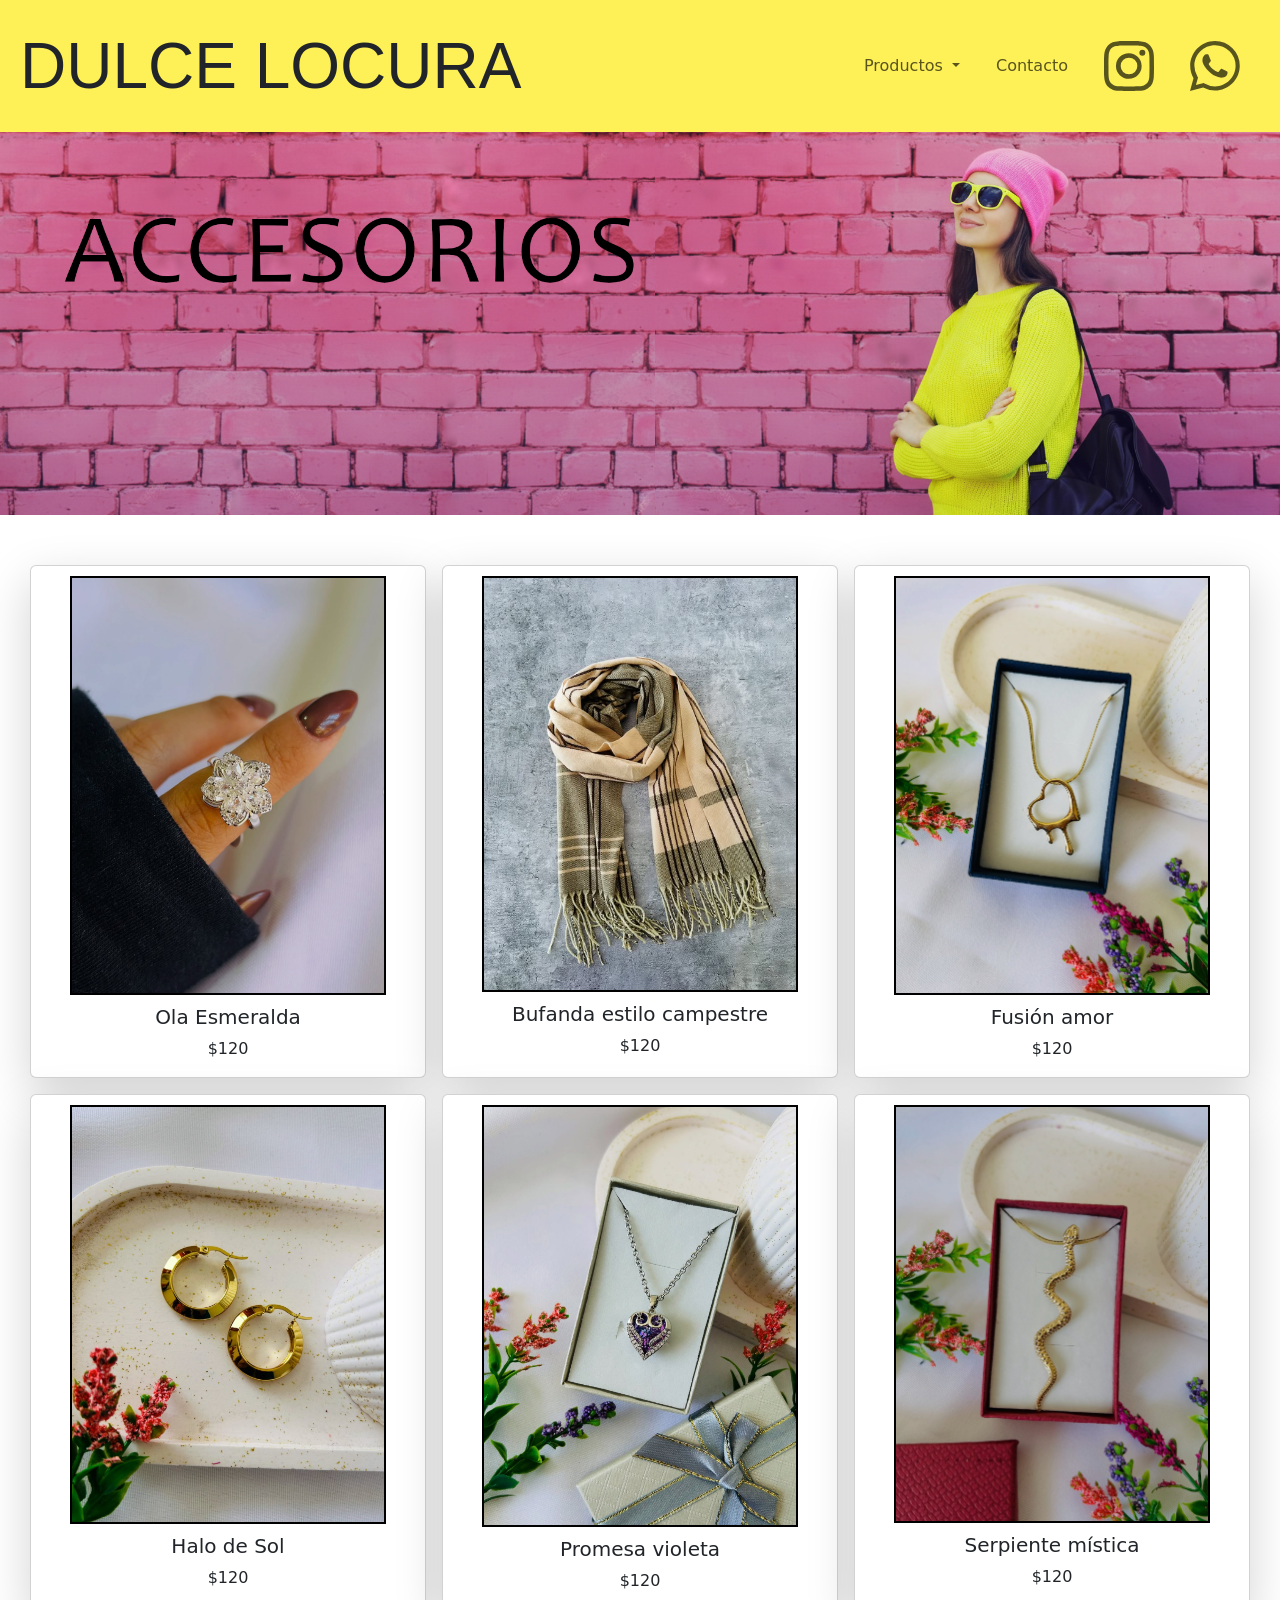
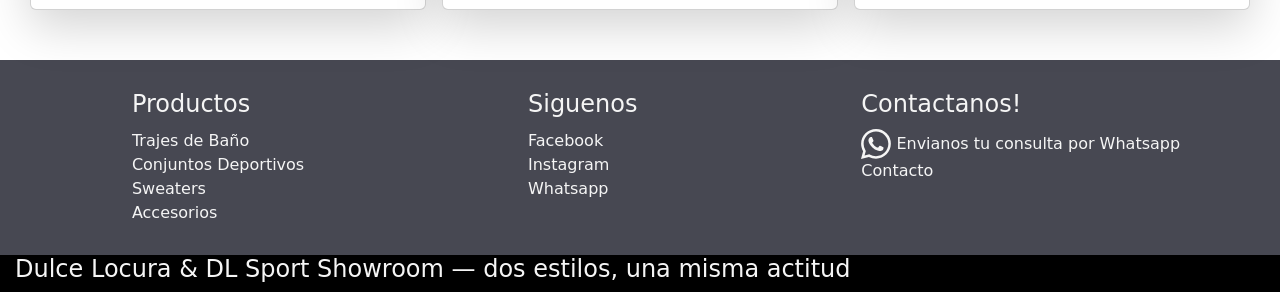
==== pages/accesorios.html @ 911ea477 "falta corregir mq contacto" ====
<!DOCTYPE html>
<html lang="en">
<head>
    <meta charset="UTF-8">
    <meta name="viewport" content="width=device-width, initial-scale=1.0">
   
    <title>Dulce Locura</title>
    <link rel="icon" href="../imagenes/logo-DL.png" type="logo-DL.png">

    <!-- link de bootsrapt, es un CSS que esta en la nube --> 
    <link href="https://cdn.jsdelivr.net/npm/bootstrap@5.3.8/dist/css/bootstrap.min.css" rel="stylesheet" integrity="sha384-sRIl4kxILFvY47J16cr9ZwB07vP4J8+LH7qKQnuqkuIAvNWLzeN8tE5YBujZqJLB" crossorigin="anonymous">

    <!--acceso al CSS -->
    <link rel="stylesheet" href="../css/main.css">
    
</head>
<body>

    <header>

        <a href="../index.html" class="titulo-principal text-decoration-none text-dark">DULCE LOCURA</a>

        <nav class="navbar navbar-expand navbar-light" > 
            <div class="container-fluid">
                <ul class="navbar-nav ms-auto d-flex flex-row align-items-center">
                    <li class="nav-item dropdown">
                            <a class="nav-link dropdown-toggle" href="#" id="navbarDropdown" role="button" data-bs-toggle="dropdown" aria-expanded="false">
                            Productos
                            </a>
                            <ul class="dropdown-menu yellow-bg">
                                <li><a class="dropdown-item" href="trajesdebanio.html">Trajes de baño</a></li>
                                <li><a class="dropdown-item" href="conjuntosdeportivos.html">Conjutos deportivos</a></li>
                                <li><a class="dropdown-item" href="sweaters.html">Sweaters</a></li>
                                <li><hr class="dropdown-divider"></li>
                                <li><a class="dropdown-item" href="../index.html">Menu principal</a></li>
                            </ul>
                    </li> 
                    <li class="nav-item">
                        <a href="contacto.html" class="nav-link" >Contacto</a>
                    </li>          
                    <li class="nav-item">
                        <a class="nav-link" href="https://www.instagram.com/dulcelocura96/" target="_blank">
                        <svg xmlns="http://www.w3.org/2000/svg" width="50" height="50" fill="currentColor" class="bi bi-instagram" viewBox="0 0 16 16">
                        <path d="M8 0C5.829 0 5.556.01 4.703.048 3.85.088 3.269.222 2.76.42a3.9 3.9 0 0 0-1.417.923A3.9 3.9 0 0 0 .42 2.76C.222 3.268.087 3.85.048 4.7.01 5.555 0 5.827 0 8.001c0 2.172.01 2.444.048 3.297.04.852.174 1.433.372 1.942.205.526.478.972.923 1.417.444.445.89.719 1.416.923.51.198 1.09.333 1.942.372C5.555 15.99 5.827 16 8 16s2.444-.01 3.298-.048c.851-.04 1.434-.174 1.943-.372a3.9 3.9 0 0 0 1.416-.923c.445-.445.718-.891.923-1.417.197-.509.332-1.09.372-1.942C15.99 10.445 16 10.173 16 8s-.01-2.445-.048-3.299c-.04-.851-.175-1.433-.372-1.941a3.9 3.9 0 0 0-.923-1.417A3.9 3.9 0 0 0 13.24.42c-.51-.198-1.092-.333-1.943-.372C10.443.01 10.172 0 7.998 0zm-.717 1.442h.718c2.136 0 2.389.007 3.232.046.78.035 1.204.166 1.486.275.373.145.64.319.92.599s.453.546.598.92c.11.281.24.705.275 1.485.039.843.047 1.096.047 3.231s-.008 2.389-.047 3.232c-.035.78-.166 1.203-.275 1.485a2.5 2.5 0 0 1-.599.919c-.28.28-.546.453-.92.598-.28.11-.704.24-1.485.276-.843.038-1.096.047-3.232.047s-2.39-.009-3.233-.047c-.78-.036-1.203-.166-1.485-.276a2.5 2.5 0 0 1-.92-.598 2.5 2.5 0 0 1-.6-.92c-.109-.281-.24-.705-.275-1.485-.038-.843-.046-1.096-.046-3.233s.008-2.388.046-3.231c.036-.78.166-1.204.276-1.486.145-.373.319-.64.599-.92s.546-.453.92-.598c.282-.11.705-.24 1.485-.276.738-.034 1.024-.044 2.515-.045zm4.988 1.328a.96.96 0 1 0 0 1.92.96.96 0 0 0 0-1.92m-4.27 1.122a4.109 4.109 0 1 0 0 8.217 4.109 4.109 0 0 0 0-8.217m0 1.441a2.667 2.667 0 1 1 0 5.334 2.667 2.667 0 0 1 0-5.334"/>
                        </svg></a>
                    </li>           
                    <li class="nav-item"> 
                        <a  class="nav-link" href="https://web.whatsapp.com/" target="_blank"> 
                        <svg width="50" height="100" fill="currentColor" viewBox="0 0 16 16">
                        <path d="M13.601 2.326A7.85 7.85 0 0 0 7.994 0C3.627 0 .068 3.558.064 7.926c0 1.399.366 2.76 1.057 3.965L0 16l4.204-1.102a7.9 7.9 0 0 0 3.79.965h.004c4.368 0 7.926-3.558 7.93-7.93A7.9 7.9 0 0 0 13.6 2.326zM7.994 14.521a6.6 6.6 0 0 1-3.356-.92l-.24-.144-2.494.654.666-2.433-.156-.251a6.56 6.56 0 0 1-1.007-3.505c0-3.626 2.957-6.584 6.591-6.584a6.56 6.56 0 0 1 4.66 1.931 6.56 6.56 0 0 1 1.928 4.66c-.004 3.639-2.961 6.592-6.592 6.592m3.615-4.934c-.197-.099-1.17-.578-1.353-.646-.182-.065-.315-.099-.445.099-.133.197-.513.646-.627.775-.114.133-.232.148-.43.05-.197-.1-.836-.308-1.592-.985-.59-.525-.985-1.175-1.103-1.372-.114-.198-.011-.304.088-.403.087-.088.197-.232.296-.346.1-.114.133-.198.198-.33.065-.134.034-.248-.015-.347-.05-.099-.445-1.076-.612-1.47-.16-.389-.323-.335-.445-.34-.114-.007-.247-.007-.38-.007a.73.73 0 0 0-.529.247c-.182.198-.691.677-.691 1.654s.71 1.916.81 2.049c.098.133 1.394 2.132 3.383 2.992.47.205.84.326 1.129.418.475.152.904.129 1.246.08.38-.058 1.171-.48 1.338-.943.164-.464.164-.86.114-.943-.049-.084-.182-.133-.38-.232"/></svg> </a> 
                    </li>       
                </ul>
            </div>
        </nav>   
        
    </header>
   
    <main>

        <section>
            <!-- PORTADA -->
            <img class="img-fluid" src="../imagenes/Accesorios/portada.png">
        </section>
    
    
        <div class="menu-principal-accesorios">

            <div class="card h-100 shadow-lg">
                <img src="../imagenes/Accesorios/AnilloFlorDiamante.png" alt="AnilloFlorDiamante">

                <div class="card-body text-center">
                    <h5 class="card-title">Ola Esmeralda</h5>
                    <p class="card-text">$120</p>
                    <!-- <a href="#" class="btn btn-dark">Comprar</a> -->
                </div>
            </div>

            <div class="card h-100 shadow-lg">
               <img src="../imagenes/Accesorios/BufandaEstiloCampestre.png" alt="BufandaEstiloCampestre">

                <div class="card-body text-center">
                    <h5 class="card-title">Bufanda estilo campestre</h5>
                    <p class="card-text">$120</p>
                    <!-- <a href="#" class="btn btn-dark">Comprar</a> -->
                </div>
            </div>

            <div class="card h-100 shadow-lg">
                <img src="../imagenes/Accesorios/FusiónAmor.png" alt="FusiónAmor" >

                <div class="card-body text-center">
                    <h5 class="card-title">Fusión amor</h5>
                    <p class="card-text">$120</p>
                    <!-- <a href="#" class="btn btn-dark">Comprar</a> -->
                </div>
            </div>

            <div class="card h-100 shadow-lg">
                <img src="../imagenes/Accesorios/HalodeSol.png" alt="HalodeSol">

                <div class="card-body text-center">
                    <h5 class="card-title">Halo de Sol</h5>
                    <p class="card-text">$120</p>
                    <!-- <a href="#" class="btn btn-dark">Comprar</a> -->
                </div>
            </div>

            <div class="card h-100 shadow-lg">
                <img src="../imagenes/Accesorios/PromesaVioleta.png" alt="PromesaVioleta">

                <div class="card-body text-center">
                    <h5 class="card-title">Promesa violeta</h5>
                    <p class="card-text">$120</p>
                    <!-- <a href="#" class="btn btn-dark">Comprar</a> -->
                </div>
            </div>

            <div class="card h-100 shadow-lg">
               <img src="../imagenes/Accesorios/SerpienteMística.png" alt="SerpienteMística">

                <div class="card-body text-center">
                    <h5 class="card-title">Serpiente mística</h5>
                    <p class="card-text">$120</p>
                    <!-- <a href="#" class="btn btn-dark">Comprar</a> -->
                </div>
            </div>

        </div>

    </main>

    <section class="menu-abajo">
        
        <ul>
            <li><h4>Productos</h4></li>
            <li><a href="trajesdebanio.html" class="pie-de-pagina">Trajes de Baño</a></li>
            <li><a href="conjuntosdeportivos.html" class="pie-de-pagina">Conjuntos Deportivos</a></li>
            <li><a href="sweaters.html" class="pie-de-pagina">Sweaters</a></li>
            <li><a href="accesorios.html" class="pie-de-pagina">Accesorios</a></li>
        </ul>

        
        <ul>
            <li><h4>Siguenos</h4></li>
            <li><a href="https://www.facebook.com/" class="pie-de-pagina" target="_blank">Facebook</a></li>
            <li><a href="https://www.instagram.com/dulcelocura96/" class="pie-de-pagina" target="_blank">Instagram</a></li>
            <li><a href="https://web.whatsapp.com/"  class="pie-de-pagina" target="_blank">Whatsapp</a></li>               
        </ul>

         <ul>
            <li><h4>Contactanos!</h4></li>
            <a href="https://web.whatsapp.com/" class="pie-de-pagina"  target="_blank">
                <!-- <svg xmlns="http://www.w3.org/2000/svg"  width="10"  height="10"  fill="currentColor"  viewBox="0 0 16 16"> -->
                <!-- <path d="M13.601 2.326A7.85 7.85 0 0 0 7.994 0C3.627 0 .068 3.558.064 7.926c0 1.399.366 2.76 1.057 3.965L0 16l4.204-1.102a7.9 7.9 0 0 0 3.79.965h.004c4.368 0 7.926-3.558 7.93-7.93A7.9 7.9 0 0 0 13.6 2.326z"/></svg> -->
                        <svg width="30"  fill="currentColor" viewBox="0 0 16 16">
                        <path d="M13.601 2.326A7.85 7.85 0 0 0 7.994 0C3.627 0 .068 3.558.064 7.926c0 1.399.366 2.76 1.057 3.965L0 16l4.204-1.102a7.9 7.9 0 0 0 3.79.965h.004c4.368 0 7.926-3.558 7.93-7.93A7.9 7.9 0 0 0 13.6 2.326zM7.994 14.521a6.6 6.6 0 0 1-3.356-.92l-.24-.144-2.494.654.666-2.433-.156-.251a6.56 6.56 0 0 1-1.007-3.505c0-3.626 2.957-6.584 6.591-6.584a6.56 6.56 0 0 1 4.66 1.931 6.56 6.56 0 0 1 1.928 4.66c-.004 3.639-2.961 6.592-6.592 6.592m3.615-4.934c-.197-.099-1.17-.578-1.353-.646-.182-.065-.315-.099-.445.099-.133.197-.513.646-.627.775-.114.133-.232.148-.43.05-.197-.1-.836-.308-1.592-.985-.59-.525-.985-1.175-1.103-1.372-.114-.198-.011-.304.088-.403.087-.088.197-.232.296-.346.1-.114.133-.198.198-.33.065-.134.034-.248-.015-.347-.05-.099-.445-1.076-.612-1.47-.16-.389-.323-.335-.445-.34-.114-.007-.247-.007-.38-.007a.73.73 0 0 0-.529.247c-.182.198-.691.677-.691 1.654s.71 1.916.81 2.049c.098.133 1.394 2.132 3.383 2.992.47.205.84.326 1.129.418.475.152.904.129 1.246.08.38-.058 1.171-.48 1.338-.943.164-.464.164-.86.114-.943-.049-.084-.182-.133-.38-.232"/></svg> </a> 
                </a>
            <a href="https://web.whatsapp.com/" class="pie-de-pagina"  target="_blank">Envianos tu consulta por Whatsapp</a> 
            <li><a href="contacto.html" class="nav-link" >Contacto</a></li>
        </ul>
        
    </section>

        <footer>
            <h4>Dulce Locura & DL Sport Showroom — dos estilos, una misma actitud<h4>
        </footer>
    
        <!-- js -->
        <script src="https://cdn.jsdelivr.net/npm/bootstrap@5.3.2/dist/js/bootstrap.bundle.min.js"></script>
</body>
</html>
---- css/main.css ----
@charset "UTF-8";
* {
  margin: 0; /* reset */
  padding: 0; /* reset */
  box-sizing: border-box; /* reset */
  text-decoration: none; /*eliminar subrayado por defecto*/
  list-style: none; /*eliminar viñeta de las listas*/
}

/***HEADER**************************************************************************************/
header .titulo-principal {
  color: black;
  font-family: Candara, Calibri, Segoe UI, Arial, sans-serif;
  font-size: 4rem;
}
header {
  display: flex;
  align-items: center;
  justify-content: space-between;
  background-color: #FEF157;
  padding-right: 20px;
  padding-left: 20px;
}
header ul {
  display: flex;
  gap: 20px;
}
header .yellow-bg {
  background-color: #B8E6D0;
}
header .yellow-bg li a:hover {
  background-color: #FED06E;
}
header .yellow-bg li a:active {
  background-color: #D99A91;
  color: whitesmoke;
}

/**FIN HEADER*****************************************************************************/
/*********FONDO PAGINA CONTACTO****************/
.bg-contacto {
  background-color: #e4e4db;
}

main section img .portada {
  width: 100%;
  height: auto;
  display: block;
}
main svg {
  width: 100px; /*relacionado con los iconos de wps y de ig*/
  height: 50px;
}
main svg:hover {
  transform: scale(1.1);
}
main .menu-principal {
  padding-top: 50px;
  padding-bottom: 50px;
  display: grid;
  grid-template-columns: 1fr 1fr;
  grid-template-rows: repeat(2, auto);
  gap: 4rem;
}
main .menu-principal div img { /* fuerzo a que las imagenes entren en su contenedor */
  width: 100%;
  height: 100%;
  object-fit: contain;
}
main .menu-principal div img:hover {
  transform: scale(1.1);
}
main {
  /****PRODUCTOS DESTACADOS EN LA PAGINA PRINCIPAL****************************************************************/
}
main .menu-productos-destacados {
  display: grid;
  grid-template-columns: repeat(4, 1fr);
  grid-template-rows: auto;
  text-align: center;
  gap: 1rem;
}
main .menu-productos-destacados article img {
  width: 100%;
  max-width: 250px; /* ajustá este número */
  height: auto;
  border: 1px solid black;
}
main {
  /*****MENU DE QUIENES SOMOS*********************************************************************/
  /*poner en una misma linea*/
}
main .quienes-somos {
  display: grid;
  grid-template-columns: 1.5fr 1fr 1fr;
  grid-template-rows: auto;
  background-color: rgb(129, 129, 138);
  margin: 5%;
  padding: 1%;
  justify-items: center;
}
main .quienes-somos div {
  width: 72%;
  align-content: space-between;
}
main .quienes-somos p span {
  display: block; /*define el span*/
}
main .descripcion {
  padding-top: 25px;
  text-align: justify;
}
main section img {
  width: 100%;
  height: auto;
  display: block;
}
main {
  /******PAGINA DE TRAJES DE BAÑO****************************************************************************/
}
main .menu-principal-trajes-de-banio {
  display: grid;
  grid-template-columns: repeat(3, 1fr);
  grid-template-rows: repeat(2, auto);
  /* 2 filas * 3 columnas*/
  gap: 1rem;
  padding: 50px 30px;
}
main .menu-principal-trajes-de-banio div {
  text-align: left;
  padding-top: 10px;
}
main .menu-principal-trajes-de-banio div img {
  width: 80%;
  display: block;
  margin: 0 auto;
  border: 2px solid black;
}
main {
  /**********PAGINA DE CONJUNTOS DEPORTIVOS***********************************************************/
}
main .menu-principal-conjuntos-deportivos {
  display: grid;
  grid-template-columns: repeat(3, 1fr);
  grid-template-rows: repeat(2, auto);
  /* 2 filas * 3 columnas*/
  gap: 1rem;
  padding: 50px 30px;
}
main .menu-principal-conjuntos-deportivos div {
  text-align: left;
  padding-top: 10px;
}
main .menu-principal-conjuntos-deportivos div img {
  width: 80%;
  display: block;
  margin: 0 auto;
  border: 2px solid black;
}
main {
  /**********PAGINA DE SWEATERS***********************************************************/
}
main .menu-principal-sweaters {
  display: grid;
  grid-template-columns: repeat(3, 1fr);
  grid-template-rows: repeat(2, auto);
  /* 2 filas * 3 columnas*/
  gap: 1rem;
  padding: 50px 30px;
}
main .menu-principal-sweaters div {
  text-align: left;
  padding-top: 10px;
}
main .menu-principal-sweaters div img {
  width: 80%;
  display: block;
  margin: 0 auto;
  border: 2px solid black;
}
main {
  /**********PAGINA DE ACCESORIOS***********************************************************/
}
main .menu-principal-accesorios {
  display: grid;
  grid-template-columns: repeat(3, 1fr);
  grid-template-rows: repeat(2, auto);
  /* 2 filas * 3 columnas*/
  gap: 1rem;
  padding: 50px 30px;
}
main .menu-principal-accesorios div {
  text-align: left;
  padding-top: 10px;
}
main .menu-principal-accesorios div img {
  width: 80%;
  display: block;
  margin: 0 auto;
  border: 2px solid black;
}
main .email {
  display: flex;
}
main {
  /***

  /**********PAGINA DE CONTACTO***********************************************************/
}
main .NombreApellido {
  display: flex;
  gap: 10px;
}
main .boton-enviar {
  background-color: rgb(129, 129, 138); /* color */
  color: whitesmoke; /* texto */
  padding: 10px 20px;
  border: none;
  border-radius: 8px;
}
main .boton-enviar:active {
  background-color: rgb(71, 72, 82); /* color */
  color: whitesmoke; /* texto */
  padding: 10px 20px;
  border: none;
  border-radius: 8px;
}

/*****MENU DEL FONDO *********************************************************************/
.menu-abajo {
  background-color: rgb(71, 72, 82);
  padding: 30px 20px; /* mejor que solo bottom */
  color: whitesmoke;
  display: flex;
  justify-content: space-around; /* más limpio */
  align-items: flex-start; /* CLAVE */
  flex-wrap: wrap; /* para responsive */
  gap: 2rem;
}
.menu-abajo ul a {
  color: whitesmoke;
  text-decoration: none;
}
.menu-abajo ul li h4 {
  margin-bottom: 10px;
}
.menu-abajo ul li a {
  color: whitesmoke;
  text-decoration: none;
}

footer {
  margin-top: -16px;
  padding-left: 15px;
  background-color: black;
  color: whitesmoke;
  display: flex;
  align-items: center;
  justify-content: space-between;
}

/***TITULO PRINCIPAL*******************/
@media (max-width: 768px) {
  header .titulo-principal {
    font-size: 29px;
  }
}
/*************INDEX*****************/
@media (max-width: 768px) {
  main .menu-principal {
    grid-template-columns: 1fr;
    grid-template-rows: repeat(4, auto);
    gap: 1rem;
  }
  main .menu-principal div img {
    width: 80%;
    display: block;
    margin: 0 auto;
  }
}
/*****PRODUCTOS DESTACADOS****************/
@media (max-width: 768px) {
  main .menu-productos-destacados {
    grid-template-columns: 1fr;
    grid-template-rows: repeat(4, auto);
  }
  main .productos-destacados {
    width: 50%;
    display: block;
    max-width: 250px;
    height: auto;
    border: 1px solid black;
    margin: 0 auto;
  }
  main .menu-productos-destacados article {
    text-align: center;
    padding-top: 18px;
  }
}
/******QUIENES SOMOS*************************/
@media (max-width: 768px) {
  main .quienes-somos {
    grid-template-columns: repeat(2, 1fr);
    grid-template-rows: repeat(50%);
  }
  main .descripcion {
    grid-column: 1/span 2;
  }
}
/****TRAJES DE BAÑO************************/
@media (max-width: 768px) {
  main .menu-principal-trajes-de-banio {
    grid-template-columns: 1fr;
    grid-template-rows: repeat(6, auto);
    gap: 1rem;
    padding: 50px 30px;
  }
  main div {
    text-align: left;
    padding-top: 10px;
  }
  main div img {
    width: 80%;
    display: block;
    margin: 0 auto;
    border: 2px solid black;
  }
}
/****CONJUNTOS DEPORTIVOS**********/
@media (max-width: 768px) {
  main .menu-principal-conjuntos-deportivos {
    grid-template-columns: 1fr;
    grid-template-rows: repeat(6, auto);
    gap: 1rem;
    padding: 50px 30px;
  }
  main div {
    text-align: left;
    padding-top: 10px;
  }
  main div img {
    width: 80%;
    display: block;
    margin: 0 auto;
    border: 2px solid black;
  }
}
/****CONJUNTOS SWEATERS**********/
@media (max-width: 768px) {
  main .menu-principal-sweaters {
    grid-template-columns: 1fr;
    grid-template-rows: repeat(6, auto);
    gap: 1rem;
    padding: 50px 30px;
  }
  main div {
    text-align: left;
    padding-top: 10px;
  }
  main div img {
    width: 80%;
    display: block;
    margin: 0 auto;
    border: 2px solid black;
  }
}
/****CONJUNTOS ACCESORIOS**********/
@media (max-width: 768px) {
  main .menu-principal-accesorios {
    grid-template-columns: 1fr;
    grid-template-rows: repeat(6, auto);
    gap: 1rem;
    padding: 50px 30px;
  }
  main div {
    text-align: left;
    padding-top: 10px;
  }
  main div img {
    width: 80%;
    display: block;
    margin: 0 auto;
    border: 2px solid black;
  }
}
/****CONTACTO**********/
@media (max-width: 768px) {
  .NombreApellido {
    flex-direction: column;
    align-items: flex-start;
  }
  .NombreApellido input {
    max-width: 100%;
  }
}
/*****MENU DE ABAJO**************************/
@media (max-width: 768px) {
  section .menu-abajo {
    flex-direction: column;
    align-items: flex-start;
  }
}
/*****PRODUCTOS DESTACADOS****************/
@media (min-width: 768px) and (max-width: 1023px) {
  main .menu-productos-destacados {
    grid-template-columns: 1fr 1fr;
    grid-template-rows: repeat(2, auto);
  }
  main .productos-destacados {
    width: 50%;
    display: block;
    max-width: 250px;
    height: auto;
    border: 1px solid black;
    margin: 0 auto;
  }
  main .menu-productos-destacados article {
    text-align: center;
    padding-top: 18px;
  }
}
/****TRAJES DE BAÑO************************/
@media (min-width: 768px) and (max-width: 1023px) {
  main .menu-principal-trajes-de-banio {
    grid-template-columns: repeat(2, 1fr);
    grid-template-rows: repeat(3, auto);
  }
  main .menu-principal-trajes-de-banio div img {
    width: 80%;
    display: block;
    margin: 0 auto;
    border: 2px solid black;
  }
}
/****CONJUNTOS DEPORTIVOS**********/
@media (min-width: 768px) and (max-width: 1023px) {
  main .menu-principal-conjuntos-deportivos {
    grid-template-columns: repeat(2, 1fr);
    grid-template-rows: repeat(3, auto);
  }
  main .menu-principal-conjuntos-deportivos div img {
    width: 80%;
    display: block;
    margin: 0 auto;
    border: 2px solid black;
  }
}
/****SWEATERS**********/
@media (min-width: 768px) and (max-width: 1023px) {
  main .menu-principal-sweaters {
    grid-template-columns: repeat(2, 1fr);
    grid-template-rows: repeat(3, auto);
  }
  main .menu-principal-sweaters div img {
    width: 80%;
    display: block;
    margin: 0 auto;
    border: 2px solid black;
  }
}
/****ACCESORIOS**********/
@media (min-width: 768px) and (max-width: 1023px) {
  main .menu-principal-accesorios {
    grid-template-columns: repeat(2, 1fr);
    grid-template-rows: repeat(3, auto);
  }
  main .menu-principal-accesorios div img {
    width: 80%;
    display: block;
    margin: 0 auto;
    border: 2px solid black;
  }
}

/*# sourceMappingURL=main.css.map */
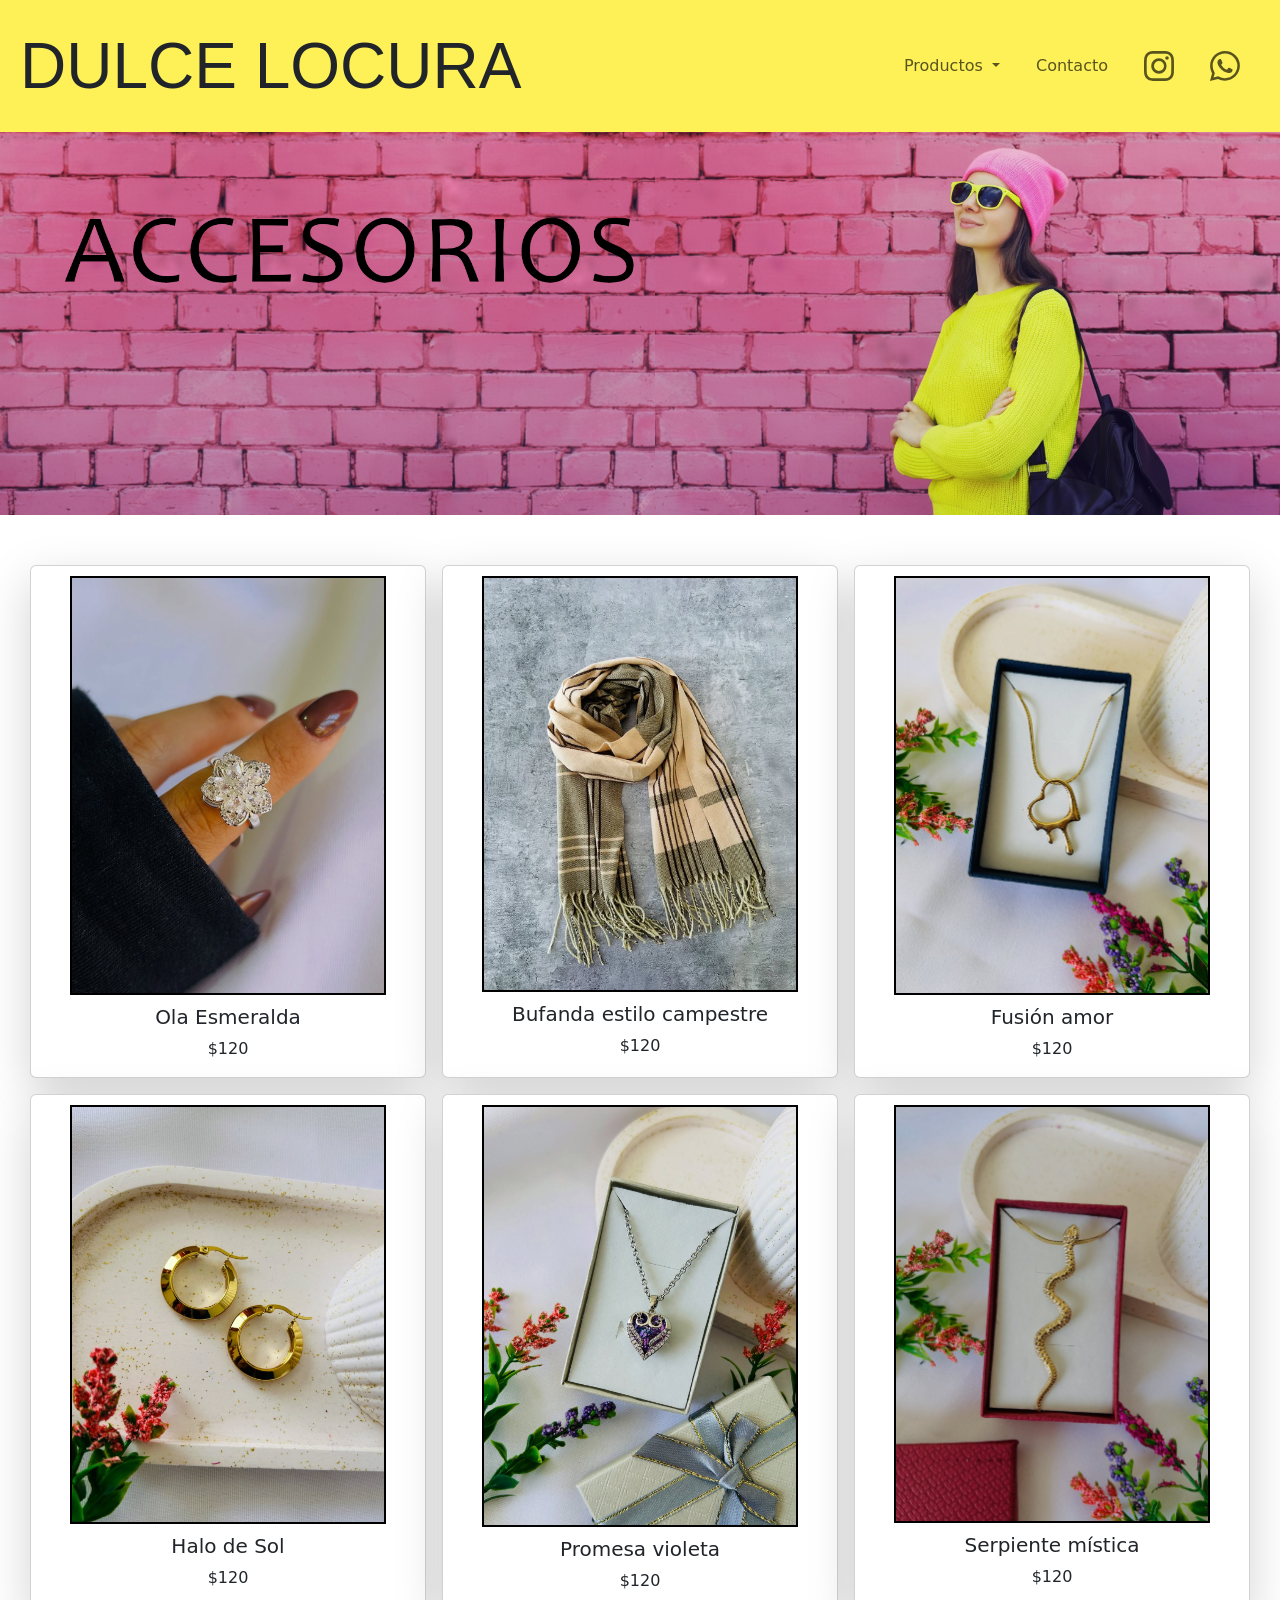
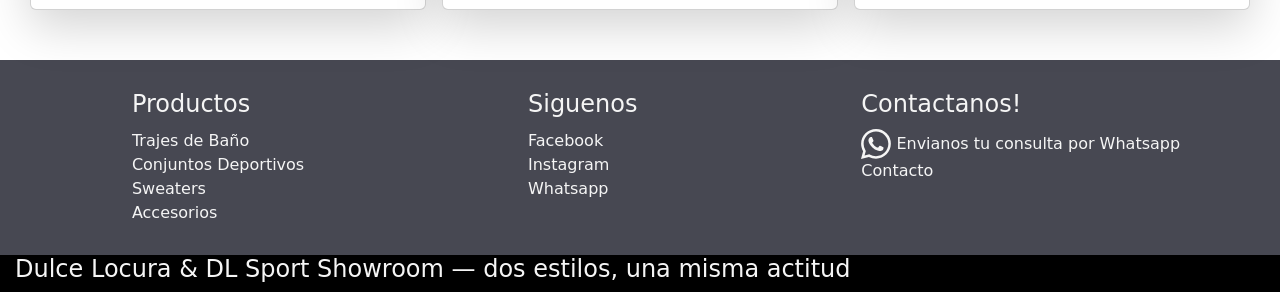
==== commit 76541253: "creo que esta corregio el overfloat" ====
--- a/pages/accesorios.html
+++ b/pages/accesorios.html
@@ -40,13 +40,13 @@
                     </li>          
                     <li class="nav-item">
                         <a class="nav-link" href="https://www.instagram.com/dulcelocura96/" target="_blank">
-                        <svg xmlns="http://www.w3.org/2000/svg" width="50" height="50" fill="currentColor" class="bi bi-instagram" viewBox="0 0 16 16">
+                        <svg xmlns="http://www.w3.org/2000/svg" width="30" height="50" fill="currentColor" class="bi bi-instagram" viewBox="0 0 16 16">
                         <path d="M8 0C5.829 0 5.556.01 4.703.048 3.85.088 3.269.222 2.76.42a3.9 3.9 0 0 0-1.417.923A3.9 3.9 0 0 0 .42 2.76C.222 3.268.087 3.85.048 4.7.01 5.555 0 5.827 0 8.001c0 2.172.01 2.444.048 3.297.04.852.174 1.433.372 1.942.205.526.478.972.923 1.417.444.445.89.719 1.416.923.51.198 1.09.333 1.942.372C5.555 15.99 5.827 16 8 16s2.444-.01 3.298-.048c.851-.04 1.434-.174 1.943-.372a3.9 3.9 0 0 0 1.416-.923c.445-.445.718-.891.923-1.417.197-.509.332-1.09.372-1.942C15.99 10.445 16 10.173 16 8s-.01-2.445-.048-3.299c-.04-.851-.175-1.433-.372-1.941a3.9 3.9 0 0 0-.923-1.417A3.9 3.9 0 0 0 13.24.42c-.51-.198-1.092-.333-1.943-.372C10.443.01 10.172 0 7.998 0zm-.717 1.442h.718c2.136 0 2.389.007 3.232.046.78.035 1.204.166 1.486.275.373.145.64.319.92.599s.453.546.598.92c.11.281.24.705.275 1.485.039.843.047 1.096.047 3.231s-.008 2.389-.047 3.232c-.035.78-.166 1.203-.275 1.485a2.5 2.5 0 0 1-.599.919c-.28.28-.546.453-.92.598-.28.11-.704.24-1.485.276-.843.038-1.096.047-3.232.047s-2.39-.009-3.233-.047c-.78-.036-1.203-.166-1.485-.276a2.5 2.5 0 0 1-.92-.598 2.5 2.5 0 0 1-.6-.92c-.109-.281-.24-.705-.275-1.485-.038-.843-.046-1.096-.046-3.233s.008-2.388.046-3.231c.036-.78.166-1.204.276-1.486.145-.373.319-.64.599-.92s.546-.453.92-.598c.282-.11.705-.24 1.485-.276.738-.034 1.024-.044 2.515-.045zm4.988 1.328a.96.96 0 1 0 0 1.92.96.96 0 0 0 0-1.92m-4.27 1.122a4.109 4.109 0 1 0 0 8.217 4.109 4.109 0 0 0 0-8.217m0 1.441a2.667 2.667 0 1 1 0 5.334 2.667 2.667 0 0 1 0-5.334"/>
                         </svg></a>
                     </li>           
                     <li class="nav-item"> 
                         <a  class="nav-link" href="https://web.whatsapp.com/" target="_blank"> 
-                        <svg width="50" height="100" fill="currentColor" viewBox="0 0 16 16">
+                        <svg width="30" height="100" fill="currentColor" viewBox="0 0 16 16">
                         <path d="M13.601 2.326A7.85 7.85 0 0 0 7.994 0C3.627 0 .068 3.558.064 7.926c0 1.399.366 2.76 1.057 3.965L0 16l4.204-1.102a7.9 7.9 0 0 0 3.79.965h.004c4.368 0 7.926-3.558 7.93-7.93A7.9 7.9 0 0 0 13.6 2.326zM7.994 14.521a6.6 6.6 0 0 1-3.356-.92l-.24-.144-2.494.654.666-2.433-.156-.251a6.56 6.56 0 0 1-1.007-3.505c0-3.626 2.957-6.584 6.591-6.584a6.56 6.56 0 0 1 4.66 1.931 6.56 6.56 0 0 1 1.928 4.66c-.004 3.639-2.961 6.592-6.592 6.592m3.615-4.934c-.197-.099-1.17-.578-1.353-.646-.182-.065-.315-.099-.445.099-.133.197-.513.646-.627.775-.114.133-.232.148-.43.05-.197-.1-.836-.308-1.592-.985-.59-.525-.985-1.175-1.103-1.372-.114-.198-.011-.304.088-.403.087-.088.197-.232.296-.346.1-.114.133-.198.198-.33.065-.134.034-.248-.015-.347-.05-.099-.445-1.076-.612-1.47-.16-.389-.323-.335-.445-.34-.114-.007-.247-.007-.38-.007a.73.73 0 0 0-.529.247c-.182.198-.691.677-.691 1.654s.71 1.916.81 2.049c.098.133 1.394 2.132 3.383 2.992.47.205.84.326 1.129.418.475.152.904.129 1.246.08.38-.058 1.171-.48 1.338-.943.164-.464.164-.86.114-.943-.049-.084-.182-.133-.38-.232"/></svg> </a> 
                     </li>       
                 </ul>
--- a/css/main.css
+++ b/css/main.css
@@ -206,10 +206,13 @@
   /***
 
   /**********PAGINA DE CONTACTO***********************************************************/
-}
-main .NombreApellido {
-  display: flex;
-  gap: 10px;
+  /*/ .contacto{
+          display: flex;
+
+      gap: 10px;
+
+      }
+  */
 }
 main .boton-enviar {
   background-color: rgb(129, 129, 138); /* color */
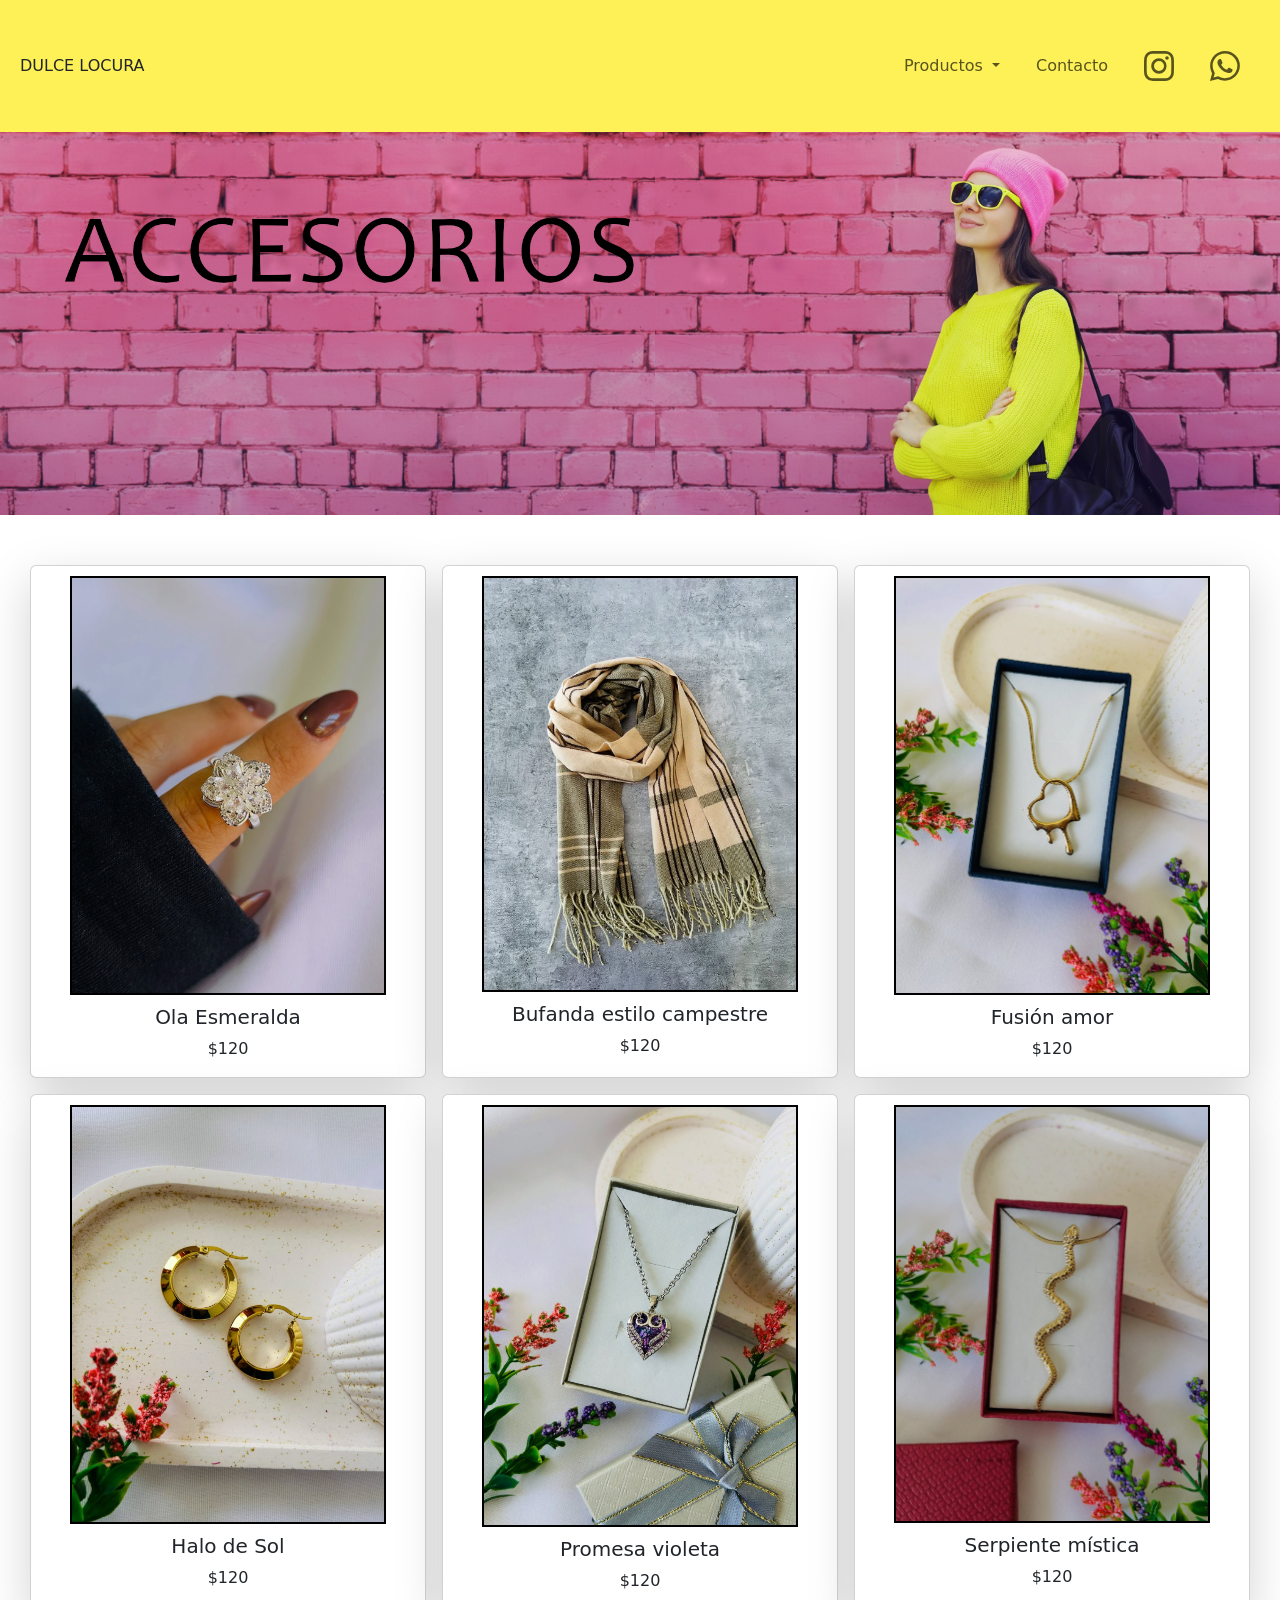
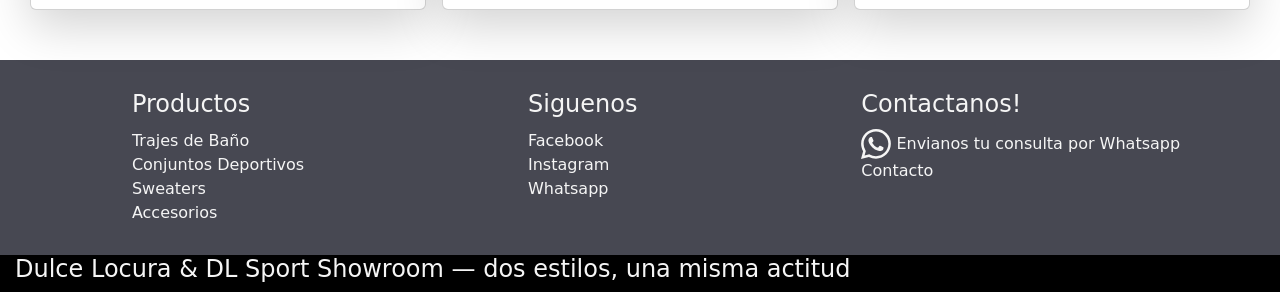
==== commit 623b402b: "chequeando ovrflow" ====
--- a/pages/accesorios.html
+++ b/pages/accesorios.html
@@ -18,7 +18,10 @@
 
     <header>
 
-        <a href="../index.html" class="titulo-principal text-decoration-none text-dark">DULCE LOCURA</a>
+        <a href="../index.html" class="navbar-brand text-decoration-none text-dark">
+            <span class="d-none d-md-inline">DULCE LOCURA</span>
+            <span class="titulo-principal d-inline d-md-none">DL</span>
+        </a>
 
         <nav class="navbar navbar-expand navbar-light" > 
             <div class="container-fluid">
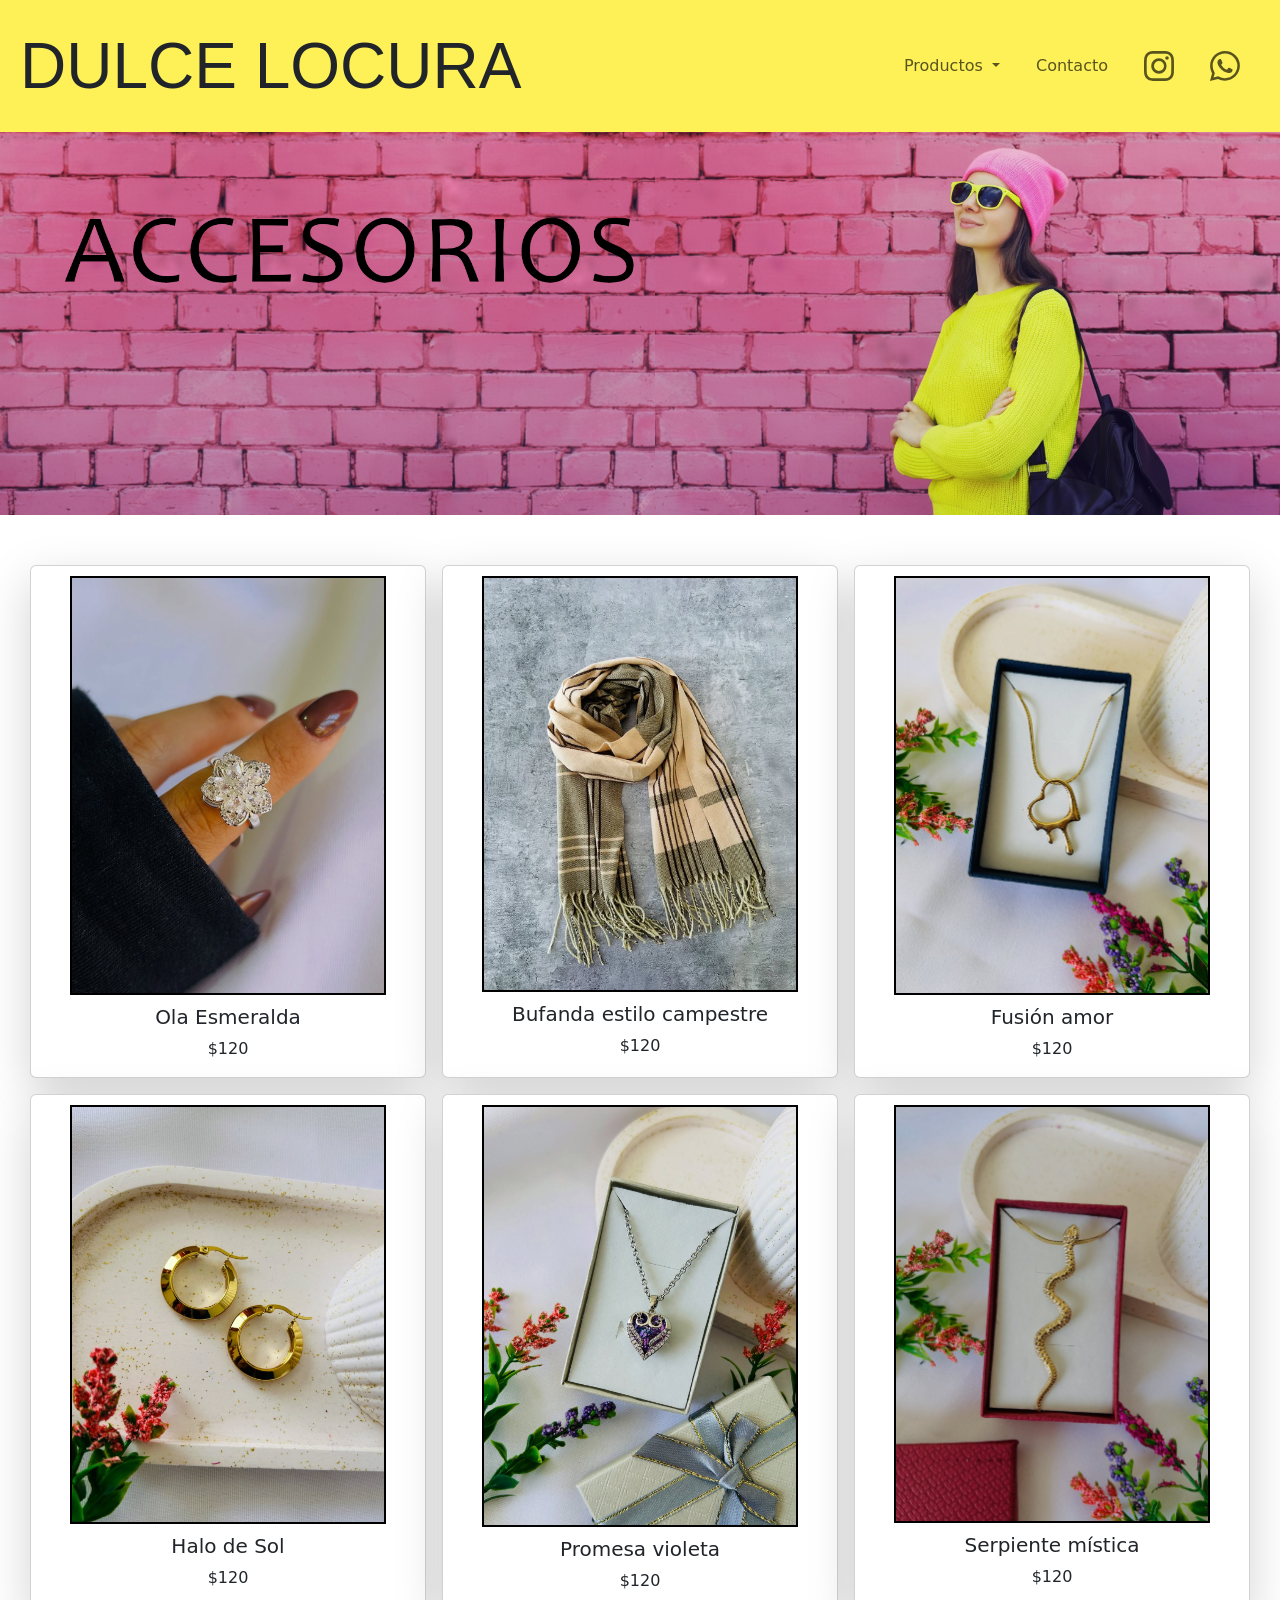
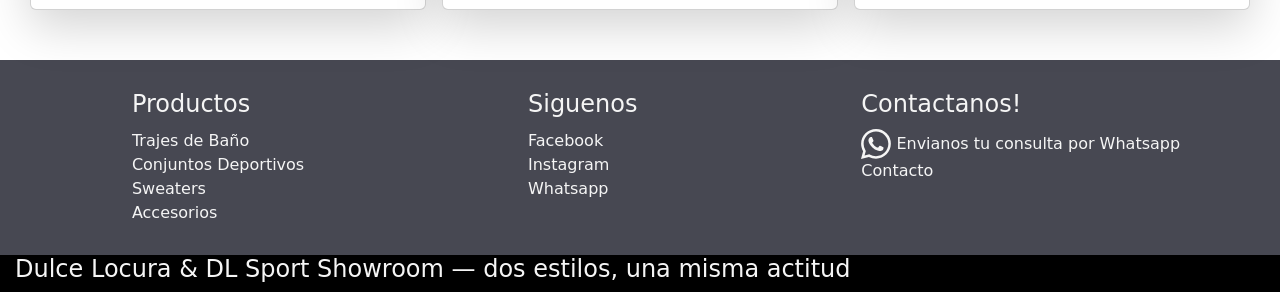
==== commit 58d968b9: "no hay mas overcarry en el eje X" ====
--- a/pages/accesorios.html
+++ b/pages/accesorios.html
@@ -18,10 +18,7 @@
 
     <header>
 
-        <a href="../index.html" class="navbar-brand text-decoration-none text-dark">
-            <span class="d-none d-md-inline">DULCE LOCURA</span>
-            <span class="titulo-principal d-inline d-md-none">DL</span>
-        </a>
+        <a class="titulo-principal text-decoration-none text-dark" href="../index.html">DULCE LOCURA</a> <span> 
 
         <nav class="navbar navbar-expand navbar-light" > 
             <div class="container-fluid">
@@ -36,11 +33,14 @@
                                 <li><a class="dropdown-item" href="sweaters.html">Sweaters</a></li>
                                 <li><hr class="dropdown-divider"></li>
                                 <li><a class="dropdown-item" href="../index.html">Menu principal</a></li>
+                                <li><a class="dropdown-item d-lg-none" href="contacto.html">Contacto</a></li> <!-- solo aparece en mq -->
                             </ul>
-                    </li> 
-                    <li class="nav-item">
-                        <a href="contacto.html" class="nav-link" >Contacto</a>
-                    </li>          
+                    </li>   
+
+                    <li class="nav-item d-none d-lg-block"><!-- solo aparece en deskop -->
+                        <a class="nav-link" href="contacto.html">Contacto</a>
+                    </li>
+                          
                     <li class="nav-item">
                         <a class="nav-link" href="https://www.instagram.com/dulcelocura96/" target="_blank">
                         <svg xmlns="http://www.w3.org/2000/svg" width="30" height="50" fill="currentColor" class="bi bi-instagram" viewBox="0 0 16 16">
@@ -54,7 +54,7 @@
                     </li>       
                 </ul>
             </div>
-        </nav>   
+        </nav>    
         
     </header>
    
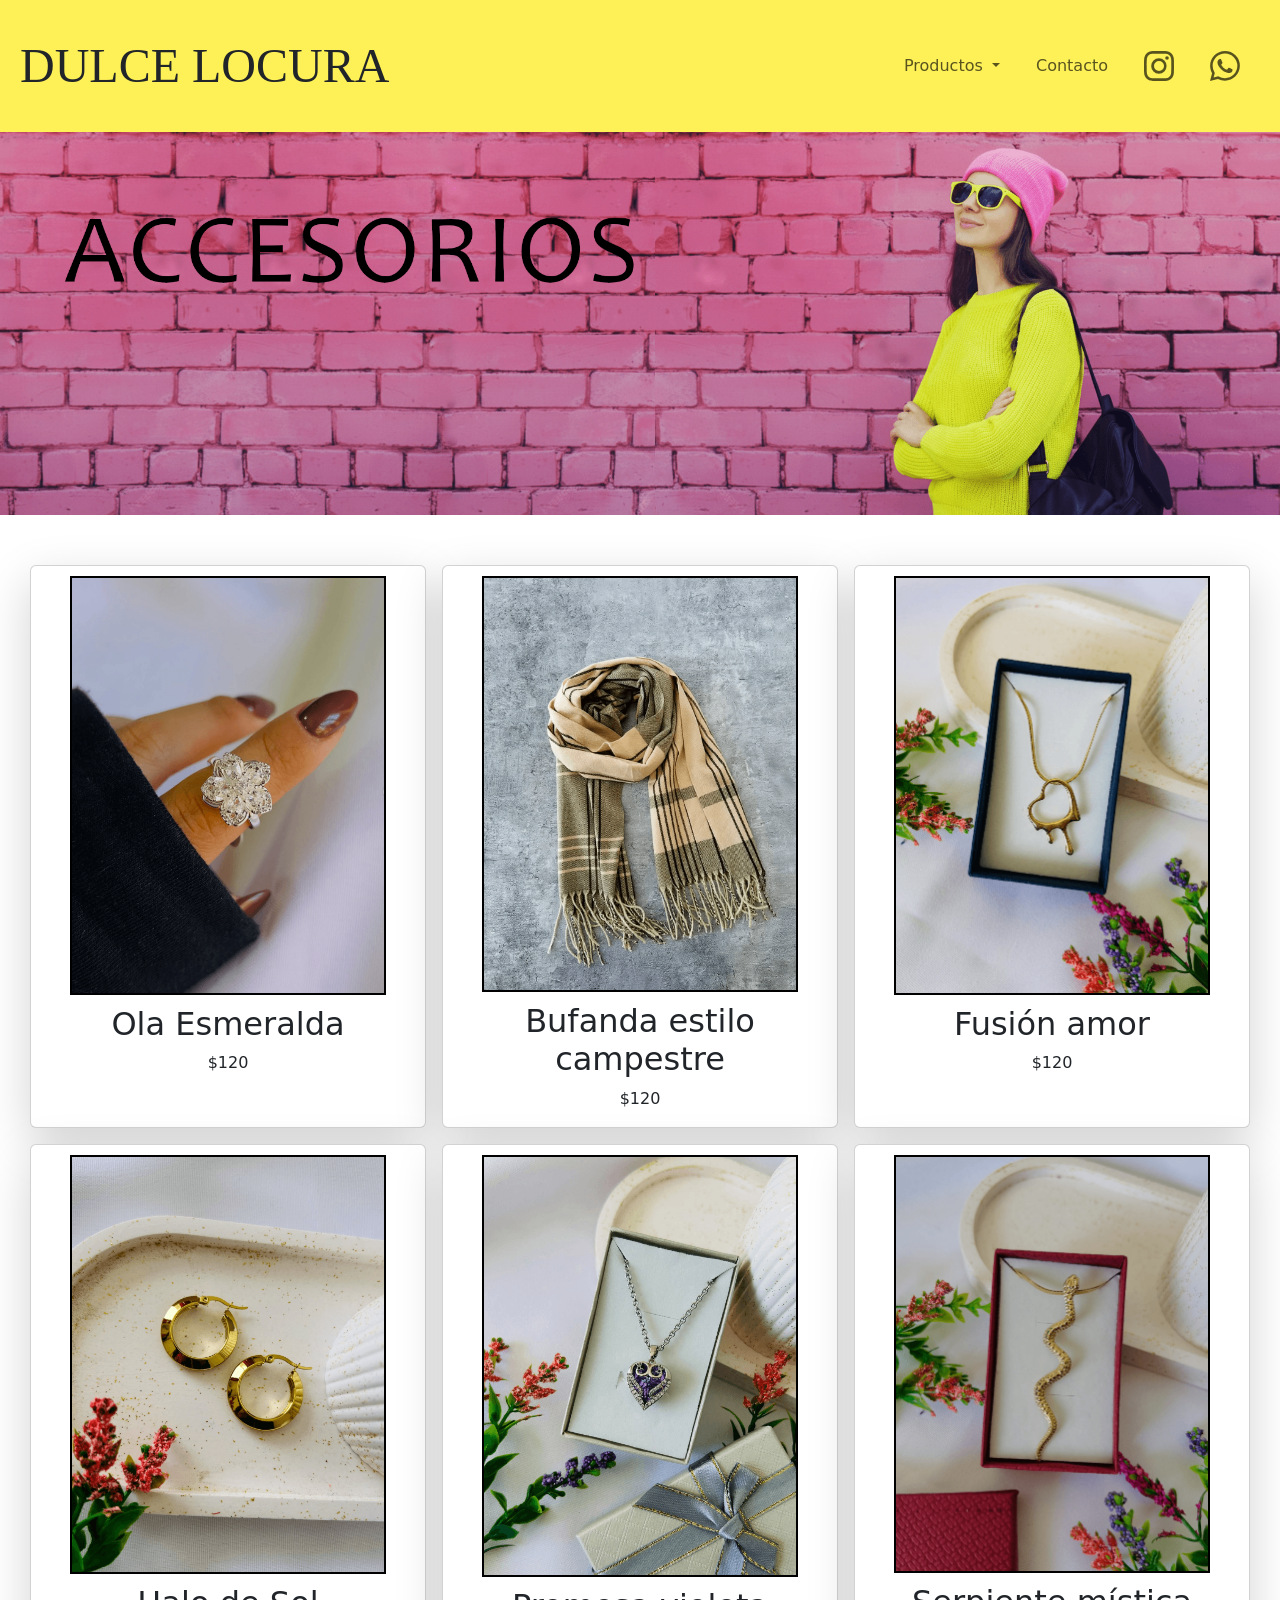
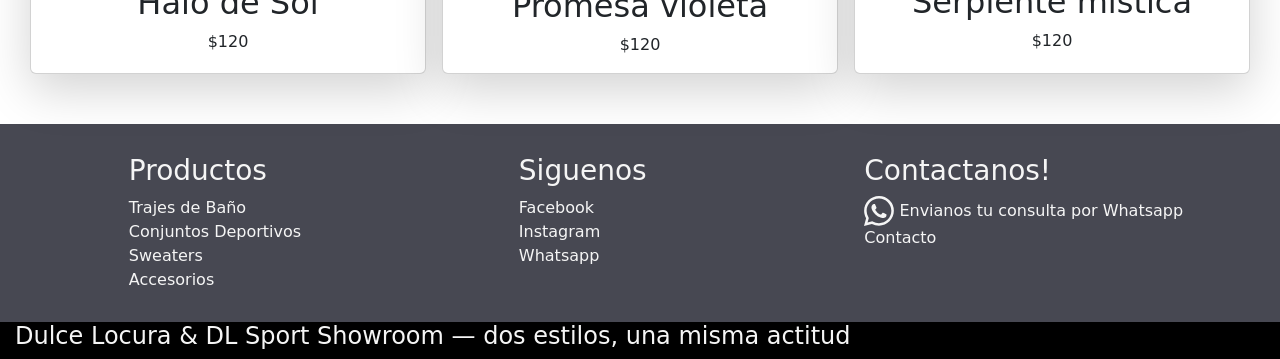
==== commit e472aad5: "modificando h1  portadas" ====
--- a/pages/accesorios.html
+++ b/pages/accesorios.html
@@ -1,10 +1,10 @@
 <!DOCTYPE html>
-<html lang="en">
+<html lang="es">
 <head>
     <meta charset="UTF-8">
     <meta name="viewport" content="width=device-width, initial-scale=1.0">
    
-    <title>Dulce Locura</title>
+    <title>Dulce Locura | Contacto</title>
     <link rel="icon" href="../imagenes/logo-DL.png" type="logo-DL.png">
 
     <!-- link de bootsrapt, es un CSS que esta en la nube --> 
@@ -12,6 +12,9 @@
 
     <!--acceso al CSS -->
     <link rel="stylesheet" href="../css/main.css">
+
+    <!-- Descripcion -->
+    <meta name="description" content="Ropa femenina en Dulce Locura: trajes de baño, ropa deportiva, sweaters y accesorios. Estilo, comodidad y diseño en Malargüe y San Rafael.">
     
 </head>
 <body>
@@ -62,67 +65,68 @@
 
         <section>
             <!-- PORTADA -->
-            <img class="img-fluid" src="../imagenes/Accesorios/portada.png">
+            <img class="img-fluid" src="../imagenes/Accesorios/portada.png" alt="joven mujer sonriente con gorro rosa, gafas de sol y suéter verde neón, posando frente a una pared de ladrillo rosa ">
+            <h1 class="visually-hidden">Accesorios</h1>
         </section>
     
     
         <div class="menu-principal-accesorios">
 
             <div class="card h-100 shadow-lg">
-                <img src="../imagenes/Accesorios/AnilloFlorDiamante.png" alt="AnilloFlorDiamante">
+                <img src="../imagenes/Accesorios/AnilloFlorDiamante.png" alt="Mano con manicura marrón usando un anillo plateado grande con forma de flor y pedrería, sobre un fondo blanco">
 
                 <div class="card-body text-center">
-                    <h5 class="card-title">Ola Esmeralda</h5>
+                    <h2 class="card-title">Ola Esmeralda</h2>
                     <p class="card-text">$120</p>
                     <!-- <a href="#" class="btn btn-dark">Comprar</a> -->
                 </div>
             </div>
 
             <div class="card h-100 shadow-lg">
-               <img src="../imagenes/Accesorios/BufandaEstiloCampestre.png" alt="BufandaEstiloCampestre">
+               <img src="../imagenes/Accesorios/BufandaEstiloCampestre.png" alt="Bufanda de lana con un patrón a cuadros en tonos beige, marrón y verde oscuro, con flecos en los extremos">
 
                 <div class="card-body text-center">
-                    <h5 class="card-title">Bufanda estilo campestre</h5>
+                    <h2 class="card-title">Bufanda estilo campestre</h2>
                     <p class="card-text">$120</p>
                     <!-- <a href="#" class="btn btn-dark">Comprar</a> -->
                 </div>
             </div>
 
             <div class="card h-100 shadow-lg">
-                <img src="../imagenes/Accesorios/FusiónAmor.png" alt="FusiónAmor" >
+                <img src="../imagenes/Accesorios/FusiónAmor.png" alt="Collar dorado con un dije en forma de corazón que parece derretirse, presentado en una caja negra sobre una bandeja beige" >
 
                 <div class="card-body text-center">
-                    <h5 class="card-title">Fusión amor</h5>
+                    <h2 class="card-title">Fusión amor</h2>
                     <p class="card-text">$120</p>
                     <!-- <a href="#" class="btn btn-dark">Comprar</a> -->
                 </div>
             </div>
 
             <div class="card h-100 shadow-lg">
-                <img src="../imagenes/Accesorios/HalodeSol.png" alt="HalodeSol">
+                <img src="../imagenes/Accesorios/HalodeSol.png" alt="Un par de aretes de aro dorados, modelo 'Halo de Sol'">
 
                 <div class="card-body text-center">
-                    <h5 class="card-title">Halo de Sol</h5>
+                    <h2 class="card-title">Halo de Sol</h2>
                     <p class="card-text">$120</p>
                     <!-- <a href="#" class="btn btn-dark">Comprar</a> -->
                 </div>
             </div>
 
             <div class="card h-100 shadow-lg">
-                <img src="../imagenes/Accesorios/PromesaVioleta.png" alt="PromesaVioleta">
+                <img src="../imagenes/Accesorios/PromesaVioleta.png" alt="Collar de plata con un dije de corazón adornado con pedrería morada, modelo 'Promesa violeta'">
 
                 <div class="card-body text-center">
-                    <h5 class="card-title">Promesa violeta</h5>
+                    <h2 class="card-title">Promesa violeta</h2>
                     <p class="card-text">$120</p>
                     <!-- <a href="#" class="btn btn-dark">Comprar</a> -->
                 </div>
             </div>
 
             <div class="card h-100 shadow-lg">
-               <img src="../imagenes/Accesorios/SerpienteMística.png" alt="SerpienteMística">
+               <img src="../imagenes/Accesorios/SerpienteMística.png" alt="Collar dorado en forma de serpiente enrollada, modelo 'Serpiente mística'">
 
                 <div class="card-body text-center">
-                    <h5 class="card-title">Serpiente mística</h5>
+                    <h2 class="card-title">Serpiente mística</h2>
                     <p class="card-text">$120</p>
                     <!-- <a href="#" class="btn btn-dark">Comprar</a> -->
                 </div>
@@ -135,7 +139,7 @@
     <section class="menu-abajo">
         
         <ul>
-            <li><h4>Productos</h4></li>
+            <li><h3>Productos</h3></li>
             <li><a href="trajesdebanio.html" class="pie-de-pagina">Trajes de Baño</a></li>
             <li><a href="conjuntosdeportivos.html" class="pie-de-pagina">Conjuntos Deportivos</a></li>
             <li><a href="sweaters.html" class="pie-de-pagina">Sweaters</a></li>
@@ -144,14 +148,14 @@
 
         
         <ul>
-            <li><h4>Siguenos</h4></li>
+            <li><h3>Siguenos</h3></li>
             <li><a href="https://www.facebook.com/" class="pie-de-pagina" target="_blank">Facebook</a></li>
             <li><a href="https://www.instagram.com/dulcelocura96/" class="pie-de-pagina" target="_blank">Instagram</a></li>
             <li><a href="https://web.whatsapp.com/"  class="pie-de-pagina" target="_blank">Whatsapp</a></li>               
         </ul>
 
          <ul>
-            <li><h4>Contactanos!</h4></li>
+            <li><h3>Contactanos!</h3></li>
             <a href="https://web.whatsapp.com/" class="pie-de-pagina"  target="_blank">
                 <!-- <svg xmlns="http://www.w3.org/2000/svg"  width="10"  height="10"  fill="currentColor"  viewBox="0 0 16 16"> -->
                 <!-- <path d="M13.601 2.326A7.85 7.85 0 0 0 7.994 0C3.627 0 .068 3.558.064 7.926c0 1.399.366 2.76 1.057 3.965L0 16l4.204-1.102a7.9 7.9 0 0 0 3.79.965h.004c4.368 0 7.926-3.558 7.93-7.93A7.9 7.9 0 0 0 13.6 2.326z"/></svg> -->
--- a/css/main.css
+++ b/css/main.css
@@ -9,9 +9,9 @@
 
 /***HEADER**************************************************************************************/
 header .titulo-principal {
-  color: black;
-  font-family: Candara, Calibri, Segoe UI, Arial, sans-serif;
-  font-size: 4rem;
+  color: rgb(129, 72, 134);
+  font-family: Candara;
+  font-size: 3rem;
 }
 header {
   display: flex;
@@ -42,6 +42,43 @@
   background-color: #e4e4db;
 }
 
+main .portada-traje-de-banio {
+  position: relative;
+}
+main .portada-traje-de-banio img {
+  width: 100%;
+  height: auto;
+  display: block;
+}
+main .titulo-portada-trajes-de-baño {
+  position: absolute;
+  top: 18%;
+  left: 5%;
+  font-size: 4rem;
+  font-weight: 500;
+  color: black;
+  letter-spacing: 5px;
+}
+main .portada-sweaters {
+  position: relative;
+}
+main .portada-sweaters img {
+  width: 100%;
+  height: auto;
+  display: block;
+}
+main {
+  /* H1 sobre la imagen */
+}
+main .titulo-portada-sweater {
+  position: absolute;
+  top: 30%;
+  left: 5%;
+  font-size: 4rem;
+  font-weight: 500;
+  color: black;
+  letter-spacing: 5px;
+}
 main section img .portada {
   width: 100%;
   height: auto;
@@ -202,17 +239,9 @@
 main .email {
   display: flex;
 }
-main {
-  /***
-
-  /**********PAGINA DE CONTACTO***********************************************************/
-  /*/ .contacto{
-          display: flex;
-
-      gap: 10px;
-
-      }
-  */
+main .contacto {
+  display: flex;
+  gap: 10px;
 }
 main .boton-enviar {
   background-color: rgb(129, 129, 138); /* color */
@@ -265,7 +294,15 @@
 /***TITULO PRINCIPAL*******************/
 @media (max-width: 768px) {
   header .titulo-principal {
-    font-size: 29px;
+    font-family: Candara;
+    font-size: 25px;
+  }
+}
+@media (max-width: 768px) {
+  main .titulo-portada {
+    font-size: 2rem;
+    top: 20%;
+    left: 5%;
   }
 }
 /*************INDEX*****************/
@@ -388,12 +425,17 @@
 }
 /****CONTACTO**********/
 @media (max-width: 768px) {
-  .NombreApellido {
+  .contacto {
     flex-direction: column;
     align-items: flex-start;
   }
-  .NombreApellido input {
+  .contacto input {
     max-width: 100%;
+  }
+}
+@media (max-width: 768px) {
+  .mensaje {
+    display: flex;
   }
 }
 /*****MENU DE ABAJO**************************/
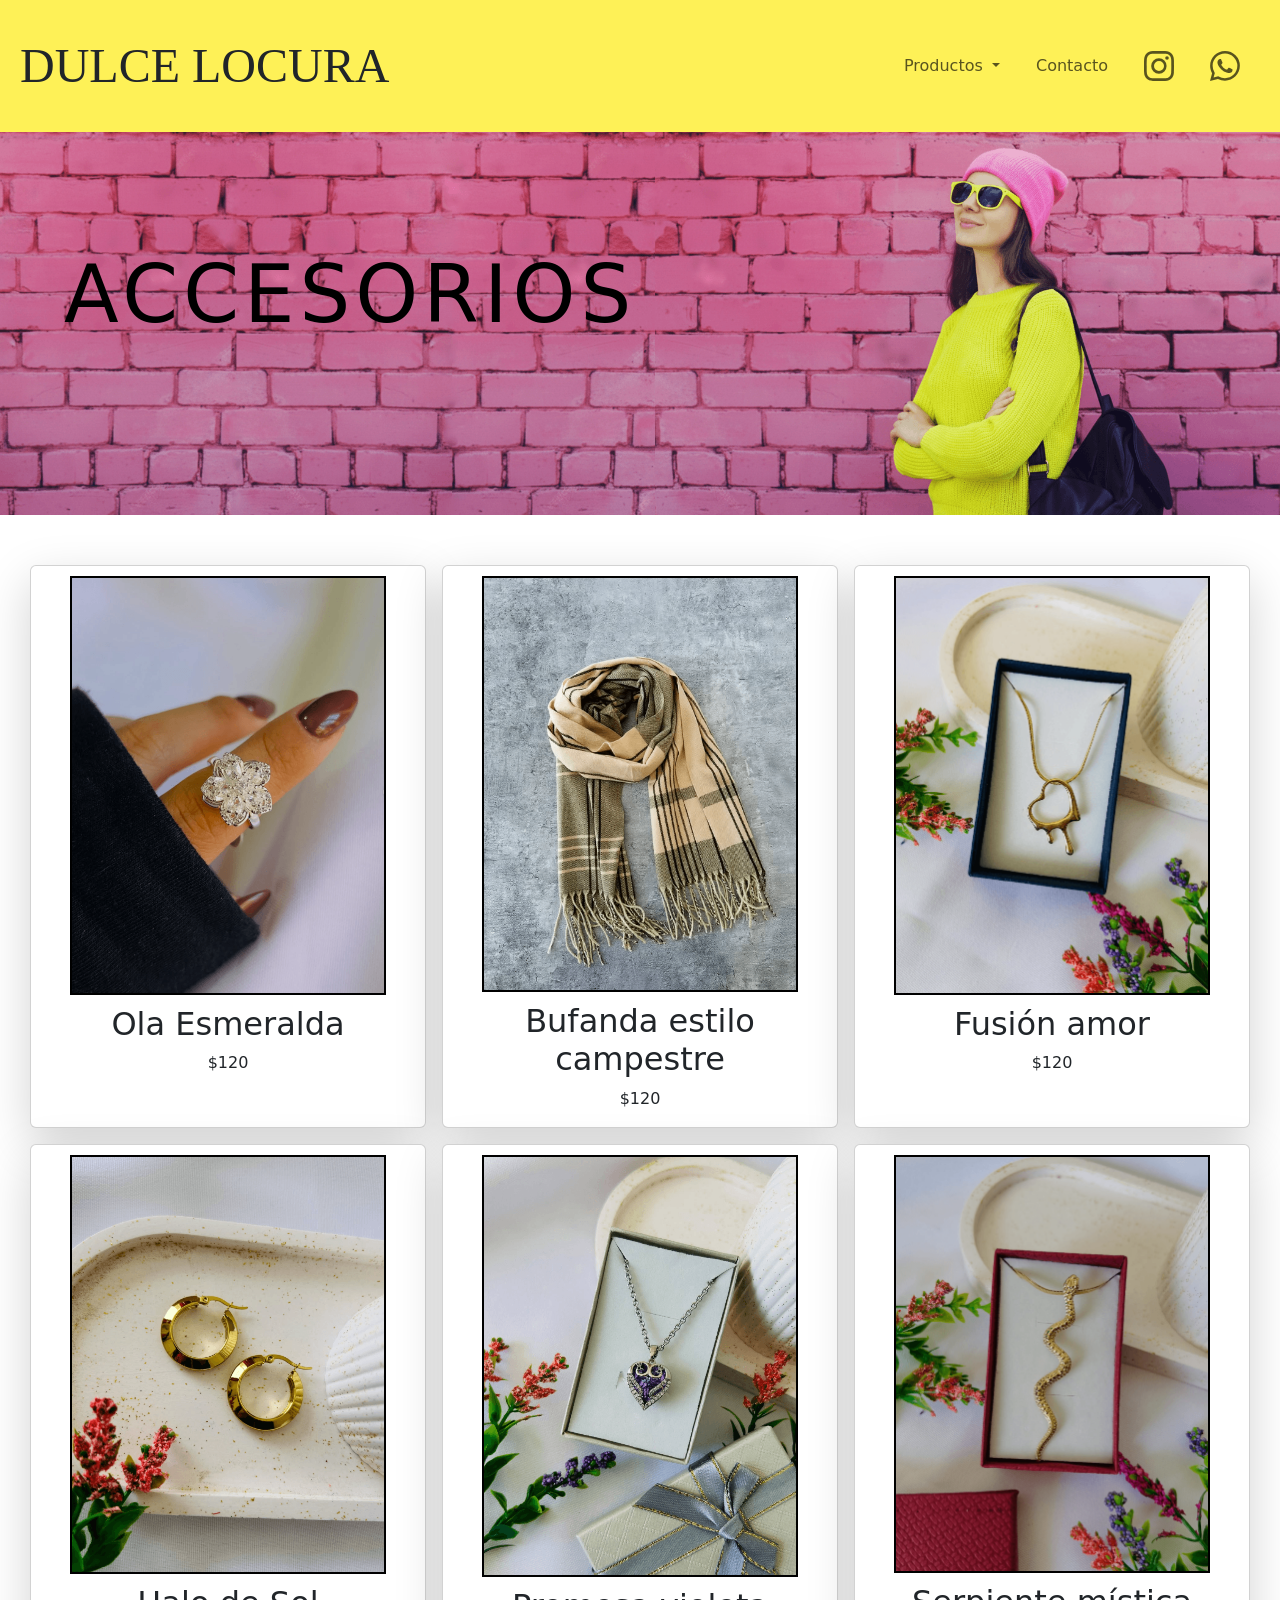
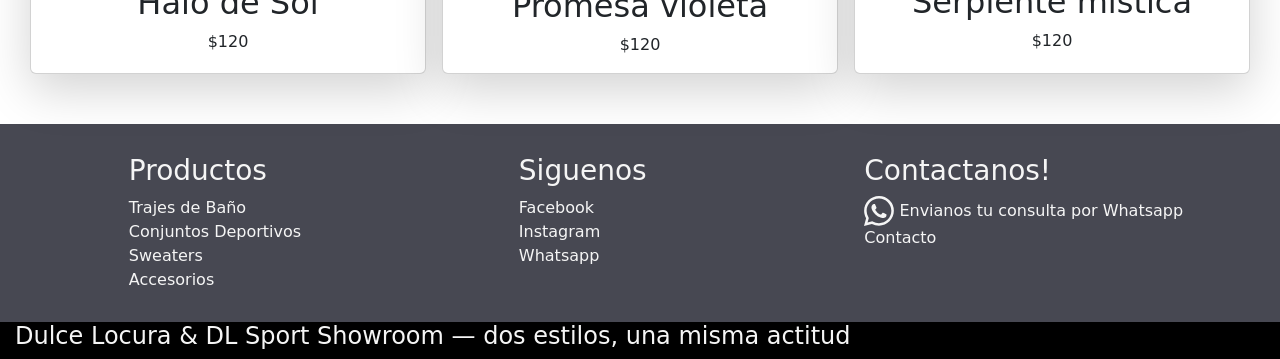
==== commit 2e3f876a: "h1 solucionados, falta coregir pagina contactos" ====
--- a/pages/accesorios.html
+++ b/pages/accesorios.html
@@ -63,10 +63,10 @@
    
     <main>
 
-        <section>
+        <section class="portada-accesorios">
             <!-- PORTADA -->
             <img class="img-fluid" src="../imagenes/Accesorios/portada.png" alt="joven mujer sonriente con gorro rosa, gafas de sol y suéter verde neón, posando frente a una pared de ladrillo rosa ">
-            <h1 class="visually-hidden">Accesorios</h1>
+            <h1 class="titulo-portada-accesorios">ACCESORIOS</h1>
         </section>
     
     
--- a/css/main.css
+++ b/css/main.css
@@ -42,43 +42,6 @@
   background-color: #e4e4db;
 }
 
-main .portada-traje-de-banio {
-  position: relative;
-}
-main .portada-traje-de-banio img {
-  width: 100%;
-  height: auto;
-  display: block;
-}
-main .titulo-portada-trajes-de-baño {
-  position: absolute;
-  top: 18%;
-  left: 5%;
-  font-size: 4rem;
-  font-weight: 500;
-  color: black;
-  letter-spacing: 5px;
-}
-main .portada-sweaters {
-  position: relative;
-}
-main .portada-sweaters img {
-  width: 100%;
-  height: auto;
-  display: block;
-}
-main {
-  /* H1 sobre la imagen */
-}
-main .titulo-portada-sweater {
-  position: absolute;
-  top: 30%;
-  left: 5%;
-  font-size: 4rem;
-  font-weight: 500;
-  color: black;
-  letter-spacing: 5px;
-}
 main section img .portada {
   width: 100%;
   height: auto;
@@ -155,6 +118,23 @@
 main {
   /******PAGINA DE TRAJES DE BAÑO****************************************************************************/
 }
+main .portada-traje-de-banio {
+  position: relative;
+}
+main .portada-traje-de-banio img {
+  width: 100%;
+  height: auto;
+  display: block;
+}
+main .titulo-portada-trajes-de-banio {
+  position: absolute;
+  top: 18%;
+  left: 5%;
+  font-size: 5rem;
+  font-weight: 500;
+  color: black;
+  letter-spacing: 5px;
+}
 main .menu-principal-trajes-de-banio {
   display: grid;
   grid-template-columns: repeat(3, 1fr);
@@ -176,6 +156,26 @@
 main {
   /**********PAGINA DE CONJUNTOS DEPORTIVOS***********************************************************/
 }
+main .portada-conjuntos-deportivos {
+  position: relative;
+}
+main .portada-conjuntos-deportivos img {
+  width: 100%;
+  height: auto;
+  display: block;
+}
+main .titulo-portada-conjuntos-deportivos {
+  position: absolute;
+  top: 12%;
+  left: 5%;
+  font-size: 4rem;
+  font-weight: 500;
+  color: whitesmoke;
+  letter-spacing: 5px;
+}
+main .titulo-portada-conjuntos-deportivos span {
+  display: block; /*hace que el "CONJUNTOs DEPORTIVO" este en dos renglones*/
+}
 main .menu-principal-conjuntos-deportivos {
   display: grid;
   grid-template-columns: repeat(3, 1fr);
@@ -197,6 +197,23 @@
 main {
   /**********PAGINA DE SWEATERS***********************************************************/
 }
+main .portada-sweaters {
+  position: relative;
+}
+main .portada-sweaters img {
+  width: 100%;
+  height: auto;
+  display: block;
+}
+main .titulo-portada-sweaters {
+  position: absolute;
+  top: 30%;
+  left: 5%;
+  font-size: 5rem;
+  font-weight: 500;
+  color: black;
+  letter-spacing: 5px;
+}
 main .menu-principal-sweaters {
   display: grid;
   grid-template-columns: repeat(3, 1fr);
@@ -218,6 +235,23 @@
 main {
   /**********PAGINA DE ACCESORIOS***********************************************************/
 }
+main .portada-accesorios {
+  position: relative;
+}
+main .portada-accesorios img {
+  width: 100%;
+  height: auto;
+  display: block;
+}
+main .titulo-portada-accesorios {
+  position: absolute;
+  top: 30%;
+  left: 5%;
+  font-size: 5rem;
+  font-weight: 500;
+  color: black;
+  letter-spacing: 5px;
+}
 main .menu-principal-accesorios {
   display: grid;
   grid-template-columns: repeat(3, 1fr);
@@ -235,6 +269,26 @@
   display: block;
   margin: 0 auto;
   border: 2px solid black;
+}
+main {
+  /**********PAGINA DE CONTACTO**************************/
+}
+main .portada-contacto {
+  position: relative;
+}
+main .portada-contacto img {
+  width: 100%;
+  height: auto;
+  display: block;
+}
+main .titulo-portada-contacto {
+  position: absolute;
+  top: 18%;
+  left: 5%;
+  font-size: 5rem;
+  font-weight: 500;
+  color: black;
+  letter-spacing: 5px;
 }
 main .email {
   display: flex;
@@ -298,13 +352,6 @@
     font-size: 25px;
   }
 }
-@media (max-width: 768px) {
-  main .titulo-portada {
-    font-size: 2rem;
-    top: 20%;
-    left: 5%;
-  }
-}
 /*************INDEX*****************/
 @media (max-width: 768px) {
   main .menu-principal {
@@ -365,6 +412,11 @@
     margin: 0 auto;
     border: 2px solid black;
   }
+  main .titulo-portada-trajes-de-banio {
+    font-size: 18px;
+    top: 18%;
+    left: 5%;
+  }
 }
 /****CONJUNTOS DEPORTIVOS**********/
 @media (max-width: 768px) {
@@ -384,6 +436,11 @@
     margin: 0 auto;
     border: 2px solid black;
   }
+  main .titulo-portada-conjuntos-deportivos {
+    font-size: 1rem;
+    top: 18%;
+    left: 5%;
+  }
 }
 /****CONJUNTOS SWEATERS**********/
 @media (max-width: 768px) {
@@ -403,8 +460,13 @@
     margin: 0 auto;
     border: 2px solid black;
   }
-}
-/****CONJUNTOS ACCESORIOS**********/
+  main .titulo-portada-sweaters {
+    font-size: 2rem;
+    top: 20%;
+    left: 5%;
+  }
+}
+/********** ACCESORIOS**********/
 @media (max-width: 768px) {
   main .menu-principal-accesorios {
     grid-template-columns: 1fr;
@@ -422,20 +484,28 @@
     margin: 0 auto;
     border: 2px solid black;
   }
+  main .titulo-portada-accesorios {
+    font-size: 2rem;
+    top: 18%;
+    left: 5%;
+  }
 }
 /****CONTACTO**********/
 @media (max-width: 768px) {
-  .contacto {
+  main .contacto {
     flex-direction: column;
     align-items: flex-start;
   }
-  .contacto input {
+  main .contacto input {
     max-width: 100%;
   }
-}
-@media (max-width: 768px) {
-  .mensaje {
+  main .mensaje {
     display: flex;
+  }
+  main .titulo-portada-contacto {
+    font-size: 23px;
+    top: 20%;
+    left: 5%;
   }
 }
 /*****MENU DE ABAJO**************************/
@@ -489,6 +559,11 @@
     margin: 0 auto;
     border: 2px solid black;
   }
+  main .titulo-portada-conjuntos-deportivos {
+    font-size: 3rem;
+    top: 18%;
+    left: 5%;
+  }
 }
 /****SWEATERS**********/
 @media (min-width: 768px) and (max-width: 1023px) {
@@ -516,5 +591,17 @@
     border: 2px solid black;
   }
 }
+/*****CONTACTO***********************/
+@media (min-width: 768px) and (max-width: 1023px) {
+  main .titulo-portada-contacto {
+    position: absolute;
+    top: 18%;
+    left: 5%;
+    font-size: 4rem;
+    font-weight: 500;
+    color: black;
+    letter-spacing: 5px;
+  }
+}
 
 /*# sourceMappingURL=main.css.map */
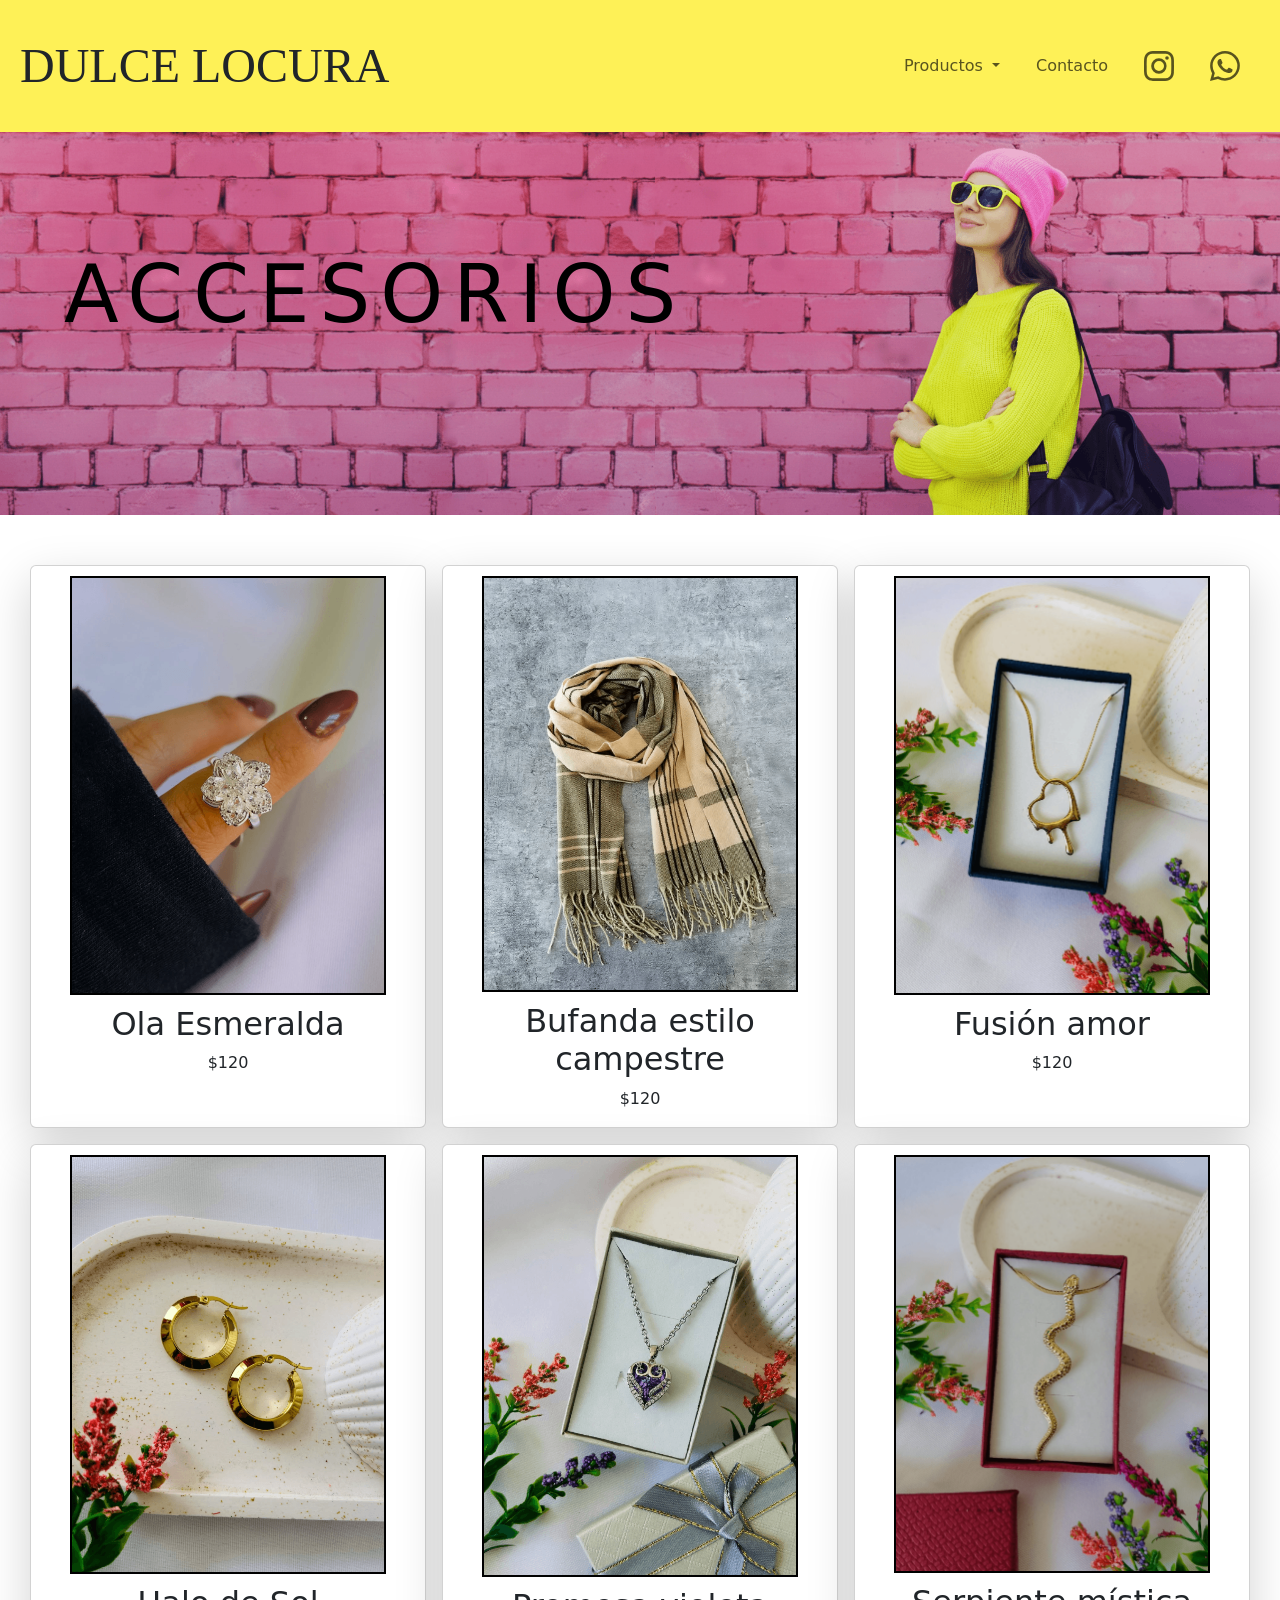
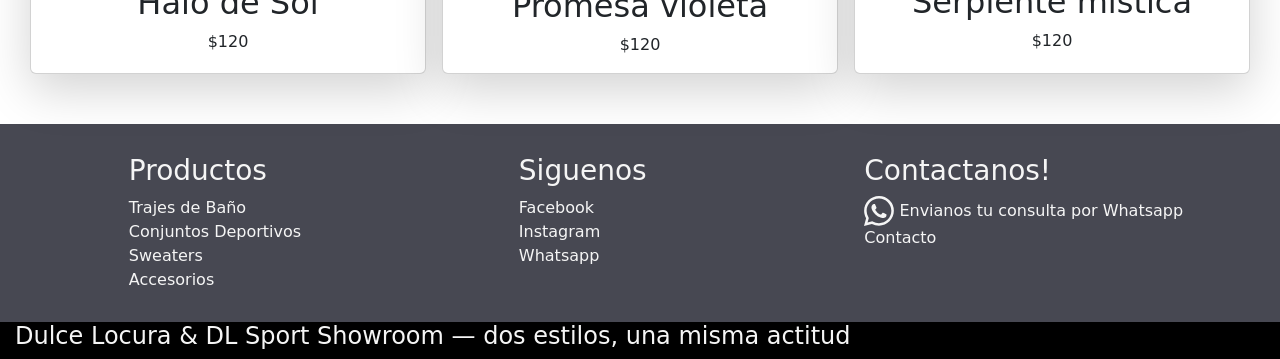
==== commit ab4def0f: "Terminadogit add . falta URL" ====
--- a/pages/accesorios.html
+++ b/pages/accesorios.html
@@ -36,11 +36,11 @@
                                 <li><a class="dropdown-item" href="sweaters.html">Sweaters</a></li>
                                 <li><hr class="dropdown-divider"></li>
                                 <li><a class="dropdown-item" href="../index.html">Menu principal</a></li>
-                                <li><a class="dropdown-item d-lg-none" href="contacto.html">Contacto</a></li> <!-- solo aparece en mq -->
+                                <li><a class="dropdown-item d-md-none" href="contacto.html">Contacto</a></li> <!-- solo aparece en mq -->
                             </ul>
                     </li>   
 
-                    <li class="nav-item d-none d-lg-block"><!-- solo aparece en deskop -->
+                    <li class="nav-item d-none d-md-block"><!-- solo aparece en deskop -->
                         <a class="nav-link" href="contacto.html">Contacto</a>
                     </li>
                           
--- a/css/main.css
+++ b/css/main.css
@@ -37,11 +37,92 @@
 }
 
 /**FIN HEADER*****************************************************************************/
-/*********FONDO PAGINA CONTACTO****************/
-.bg-contacto {
-  background-color: #e4e4db;
-}
-
+main {
+  /***para acomodar "TRAJES DE BAÑO" dentro de la casilla, en la pagina del Index*/
+}
+main .menu-trajes-de-banio {
+  position: relative;
+}
+main .menu-trajes-de-banio img {
+  width: 100%;
+  height: auto;
+  display: block;
+}
+main .titulo-menu-trajes-de-banio {
+  position: absolute;
+  top: 15%;
+  left: 5%;
+  font-size: 4rem;
+  font-weight: 400;
+  color: black;
+  letter-spacing: 10px;
+}
+main .titulo-menu-trajes-de-banio span {
+  display: block; /*hace que el "CONJUNTOs DEPORTIVO" este en dos renglones*/
+}
+main {
+  /***para acomodar "CONJUNTOS DEPORTIVOS" dentro de la casilla, en la pagina del Index*/
+}
+main .menu-conjuntos-deportivos {
+  position: relative;
+}
+main .menu-conjuntos-deportivos img {
+  width: 100%;
+  height: auto;
+  display: block;
+}
+main .titulo-menu-conjuntos-deportivos {
+  position: absolute;
+  top: 18%;
+  left: 4%;
+  font-size: 3rem;
+  font-weight: 400;
+  color: black;
+  letter-spacing: 5px;
+}
+main .titulo-menu-conjuntos-deportivos span {
+  display: block; /*hace que el "CONJUNTOs DEPORTIVO" este en dos renglones*/
+}
+main {
+  /***para acomodar "SWEATERS" dentro de la casilla, en la pagina del Index*/
+}
+main .menu-sweaters {
+  position: relative;
+}
+main .menu-sweaters img {
+  width: 100%;
+  height: auto;
+  display: block;
+}
+main .titulo-menu-sweaters {
+  position: absolute;
+  top: 10%;
+  left: 4%;
+  font-size: 4rem;
+  font-weight: 400;
+  color: black;
+  letter-spacing: 10px;
+}
+main {
+  /***para acomodar "ACCESORIOS" dentro de la casilla, en la pagina del Index*/
+}
+main .menu-accesorios {
+  position: relative;
+}
+main .menu-accesorios img {
+  width: 100%;
+  height: auto;
+  display: block;
+}
+main .titulo-menu-accesorios {
+  position: absolute;
+  top: 18%;
+  left: 2%;
+  font-size: 44px;
+  font-weight: 400;
+  color: black;
+  letter-spacing: 5px;
+}
 main section img .portada {
   width: 100%;
   height: auto;
@@ -52,7 +133,7 @@
   height: 50px;
 }
 main svg:hover {
-  transform: scale(1.1);
+  transform: scale(1.01);
 }
 main .menu-principal {
   padding-top: 50px;
@@ -68,7 +149,7 @@
   object-fit: contain;
 }
 main .menu-principal div img:hover {
-  transform: scale(1.1);
+  transform: scale(1.01);
 }
 main {
   /****PRODUCTOS DESTACADOS EN LA PAGINA PRINCIPAL****************************************************************/
@@ -131,9 +212,9 @@
   top: 18%;
   left: 5%;
   font-size: 5rem;
-  font-weight: 500;
+  font-weight: 400;
   color: black;
-  letter-spacing: 5px;
+  letter-spacing: 10px;
 }
 main .menu-principal-trajes-de-banio {
   display: grid;
@@ -169,9 +250,9 @@
   top: 12%;
   left: 5%;
   font-size: 4rem;
-  font-weight: 500;
+  font-weight: 400;
   color: whitesmoke;
-  letter-spacing: 5px;
+  letter-spacing: 10px;
 }
 main .titulo-portada-conjuntos-deportivos span {
   display: block; /*hace que el "CONJUNTOs DEPORTIVO" este en dos renglones*/
@@ -210,9 +291,9 @@
   top: 30%;
   left: 5%;
   font-size: 5rem;
-  font-weight: 500;
+  font-weight: 400;
   color: black;
-  letter-spacing: 5px;
+  letter-spacing: 10px;
 }
 main .menu-principal-sweaters {
   display: grid;
@@ -248,9 +329,9 @@
   top: 30%;
   left: 5%;
   font-size: 5rem;
-  font-weight: 500;
+  font-weight: 400;
   color: black;
-  letter-spacing: 5px;
+  letter-spacing: 10px;
 }
 main .menu-principal-accesorios {
   display: grid;
@@ -286,9 +367,9 @@
   top: 18%;
   left: 5%;
   font-size: 5rem;
-  font-weight: 500;
+  font-weight: 400;
   color: black;
-  letter-spacing: 5px;
+  letter-spacing: 10px;
 }
 main .email {
   display: flex;
@@ -310,6 +391,16 @@
   padding: 10px 20px;
   border: none;
   border-radius: 8px;
+}
+main .formato-fuente-contacto {
+  font-size: 1.2em;
+  margin-top: 0.3em;
+  margin-bottom: 1em;
+}
+
+/*********FONDO PAGINA CONTACTO****************/
+.bg-contacto {
+  background-color: #e4e4db;
 }
 
 /*****MENU DEL FONDO *********************************************************************/
@@ -364,6 +455,33 @@
     display: block;
     margin: 0 auto;
   }
+  main {
+    /***estas 4 clases es para que entre los titulos en los cuadros*/
+  }
+  main .titulo-menu-trajes-de-banio {
+    font-size: 2rem;
+    top: 18%;
+    left: 15%;
+    letter-spacing: 5px;
+  }
+  main .titulo-menu-conjuntos-deportivos {
+    font-size: 2rem;
+    top: 18%;
+    left: 15%;
+    letter-spacing: 5px;
+  }
+  main .titulo-menu-sweaters {
+    font-size: 2rem;
+    top: 18%;
+    left: 15%;
+    letter-spacing: 5px;
+  }
+  main .titulo-menu-accesorios {
+    font-size: 2rem;
+    top: 18%;
+    left: 15%;
+    letter-spacing: 5px;
+  }
 }
 /*****PRODUCTOS DESTACADOS****************/
 @media (max-width: 768px) {
@@ -412,10 +530,14 @@
     margin: 0 auto;
     border: 2px solid black;
   }
-  main .titulo-portada-trajes-de-banio {
-    font-size: 18px;
-    top: 18%;
-    left: 5%;
+  main .titulo-menu-trajes-de-banio {
+    position: absolute;
+    top: 22%;
+    left: 15%;
+    font-size: 185%;
+    font-weight: 400;
+    color: black;
+    letter-spacing: 6px;
   }
 }
 /****CONJUNTOS DEPORTIVOS**********/
@@ -436,10 +558,14 @@
     margin: 0 auto;
     border: 2px solid black;
   }
-  main .titulo-portada-conjuntos-deportivos {
-    font-size: 1rem;
+  main .titulo-menu-conjuntos-deportivos {
+    position: absolute;
     top: 18%;
-    left: 5%;
+    left: 13%;
+    font-size: 155%;
+    font-weight: 400;
+    color: black;
+    letter-spacing: 3px;
   }
 }
 /****CONJUNTOS SWEATERS**********/
@@ -460,10 +586,14 @@
     margin: 0 auto;
     border: 2px solid black;
   }
-  main .titulo-portada-sweaters {
-    font-size: 2rem;
-    top: 20%;
-    left: 5%;
+  main .titulo-menu-sweaters {
+    position: absolute;
+    top: 14%;
+    left: 15%;
+    font-size: 195%;
+    font-weight: 400;
+    color: black;
+    letter-spacing: 0px;
   }
 }
 /********** ACCESORIOS**********/
@@ -484,10 +614,14 @@
     margin: 0 auto;
     border: 2px solid black;
   }
-  main .titulo-portada-accesorios {
-    font-size: 2rem;
-    top: 18%;
-    left: 5%;
+  main .titulo-menu-accesorios {
+    position: absolute;
+    top: 22%;
+    left: 12%;
+    font-size: 150%;
+    font-weight: 400;
+    color: black;
+    letter-spacing: 1px;
   }
 }
 /****CONTACTO**********/
@@ -506,6 +640,7 @@
     font-size: 23px;
     top: 20%;
     left: 5%;
+    letter-spacing: 5px;
   }
 }
 /*****MENU DE ABAJO**************************/
@@ -546,6 +681,15 @@
     margin: 0 auto;
     border: 2px solid black;
   }
+  main .titulo-menu-trajes-de-banio {
+    position: absolute;
+    top: 12%;
+    left: 5%;
+    font-size: 300%;
+    font-weight: 400;
+    color: black;
+    letter-spacing: 5px;
+  }
 }
 /****CONJUNTOS DEPORTIVOS**********/
 @media (min-width: 768px) and (max-width: 1023px) {
@@ -559,10 +703,14 @@
     margin: 0 auto;
     border: 2px solid black;
   }
-  main .titulo-portada-conjuntos-deportivos {
-    font-size: 3rem;
-    top: 18%;
-    left: 5%;
+  main .titulo-menu-conjuntos-deportivos {
+    position: absolute;
+    top: 14%;
+    left: 3%;
+    font-size: 240%;
+    font-weight: 400;
+    color: black;
+    letter-spacing: 0px;
   }
 }
 /****SWEATERS**********/
@@ -577,6 +725,15 @@
     margin: 0 auto;
     border: 2px solid black;
   }
+  main .titulo-menu-sweaters {
+    position: absolute;
+    top: 8%;
+    left: 3%;
+    font-size: 3rem;
+    font-weight: 400;
+    color: black;
+    letter-spacing: 0px;
+  }
 }
 /****ACCESORIOS**********/
 @media (min-width: 768px) and (max-width: 1023px) {
@@ -590,6 +747,15 @@
     margin: 0 auto;
     border: 2px solid black;
   }
+  main .titulo-menu-accesorios {
+    position: absolute;
+    top: 25%;
+    left: 2%;
+    font-size: 200%;
+    font-weight: 400;
+    color: black;
+    letter-spacing: 0px;
+  }
 }
 /*****CONTACTO***********************/
 @media (min-width: 768px) and (max-width: 1023px) {
@@ -598,9 +764,9 @@
     top: 18%;
     left: 5%;
     font-size: 4rem;
-    font-weight: 500;
-    color: black;
-    letter-spacing: 5px;
+    font-weight: 400;
+    color: black;
+    letter-spacing: 10px;
   }
 }
 
